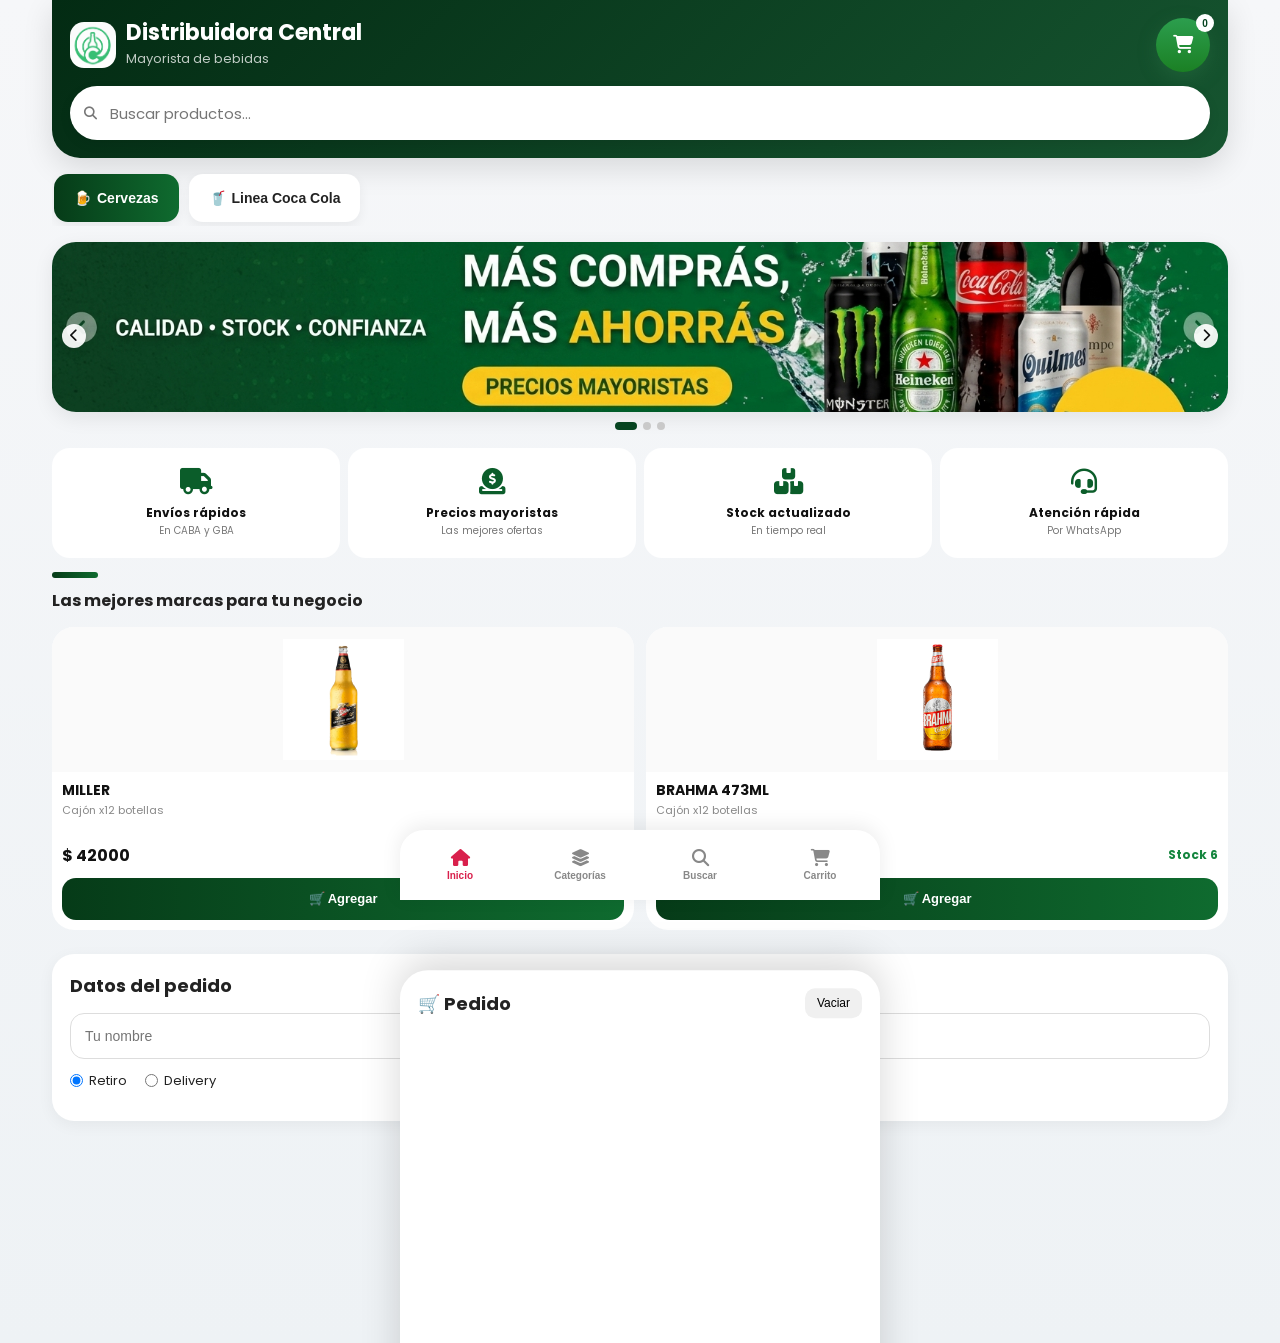
==== index.html @ bc11df9f "Add files via upload" ====
<!DOCTYPE html>
<html lang="es">

<head>

  <meta charset="UTF-8">

  <meta
    name="viewport"
    content="width=device-width, initial-scale=1.0"
  >

  <title>
    Distribuidora Central
  </title>

  <!-- CSS -->

  <link
    rel="stylesheet"
    href="css/variables.css"
  >

  <link
    rel="stylesheet"
    href="css/style.css"
  >

  <link
    rel="stylesheet"
    href="css/responsive.css"
  >

  <!-- ICONOS -->

  <link
    rel="stylesheet"
    href="https://cdnjs.cloudflare.com/ajax/libs/font-awesome/6.5.2/css/all.min.css"
  >

  <!-- FUENTE -->

  <link
    rel="preconnect"
    href="https://fonts.googleapis.com"
  >

  <link
    rel="preconnect"
    href="https://fonts.gstatic.com"
    crossorigin
  >

  <link
    href="https://fonts.googleapis.com/css2?family=Poppins:wght@400;500;600;700&display=swap"
    rel="stylesheet"
  >

</head>

<body>

  <!-- ======================================== -->
  <!-- APP -->
  <!-- ======================================== -->

  <div id="app">

    <!-- ======================================== -->
    <!-- HEADER -->
    <!-- ======================================== -->

    <header class="header-premium">

      <!-- TOP -->

      <div class="header-top">

        <!-- LOGO -->

        <div class="header-logo">

          <img
            src="img/logo/logo.png"
            alt="Logo"
            class="logo"
          >

          <div class="negocio-info">

            <h1>
              Distribuidora Central
            </h1>

            <p>
              Mayorista de bebidas
            </p>

          </div>

        </div>

        <!-- CARRITO -->

        <button
          id="btn-carrito"
          type="button"
          class="cart-btn"
        >

          <i class="fa-solid fa-cart-shopping"></i>

          <span id="contador-carrito">
            0
          </span>

        </button>

      </div>

      <!-- BUSCADOR -->

      <div class="header-search-full">

        <i class="fa-solid fa-magnifying-glass"></i>

        <input
          type="text"
          id="buscador"
          placeholder="Buscar productos..."
          autocomplete="off"
        >

      </div>

    </header>

    <!-- ======================================== -->
    <!-- CATEGORÍAS -->
    <!-- ======================================== -->

    <section
      id="categorias"
      class="categorias categorias-premium"
    >
    </section>

    <!-- ======================================== -->
    <!-- SLIDER -->
    <!-- ======================================== -->

   <!-- ======================================== -->
<!-- SLIDER -->
<!-- ======================================== -->

<section class="slider-promos">

  <!-- FLECHA IZQUIERDA -->

  <button
    class="slider-arrow prev"
    type="button"
  >

    <i class="fa-solid fa-chevron-left"></i>

  </button>

  <!-- CONTENEDOR -->

  <div class="slider-container">

    <div class="slider-track">

      <!-- BANNER 1 -->

      <img
        src="img/banners/banner1.jpg"
        alt="Banner 1"
      >

      <!-- BANNER 2 -->

      <img
        src="img/banners/banner2.jpg"
        alt="Banner 2"
      >

      <!-- BANNER 3 -->

      <img
        src="img/banners/banner3.jpg"
        alt="Banner 3"
      >

    </div>

  </div>

  <!-- FLECHA DERECHA -->

  <button
    class="slider-arrow next"
    type="button"
  >

    <i class="fa-solid fa-chevron-right"></i>

  </button>

  <!-- INDICADORES -->

  <div class="slider-dots">

    <span class="dot active"></span>

    <span class="dot"></span>

    <span class="dot"></span>

  </div>

</section>

    <!-- ======================================== -->
    <!-- BENEFICIOS -->
    <!-- ======================================== -->

    <section class="beneficios">

      <!-- ENVÍOS -->

      <div class="beneficio-card">

        <div class="beneficio-icon">

          <i class="fa-solid fa-truck"></i>

        </div>

        <div>

          <h4>
            Envíos rápidos
          </h4>

          <p>
            En CABA y GBA
          </p>

        </div>

      </div>

      <!-- PRECIOS -->

      <div class="beneficio-card">

        <div class="beneficio-icon">

          <i class="fa-solid fa-circle-dollar-to-slot"></i>

        </div>

        <div>

          <h4>
            Precios mayoristas
          </h4>

          <p>
            Las mejores ofertas
          </p>

        </div>

      </div>

      <!-- STOCK -->

      <div class="beneficio-card">

        <div class="beneficio-icon">

          <i class="fa-solid fa-boxes-stacked"></i>

        </div>

        <div>

          <h4>
            Stock actualizado
          </h4>

          <p>
            En tiempo real
          </p>

        </div>

      </div>

      <!-- ATENCIÓN -->

      <div class="beneficio-card">

        <div class="beneficio-icon">

          <i class="fa-solid fa-headset"></i>

        </div>

        <div>

          <h4>
            Atención rápida
          </h4>

          <p>
            Por WhatsApp
          </p>

        </div>

      </div>

    </section>

    <div>

      <div>


    <!-- ======================================== -->
    <!-- PRODUCTOS -->
    <!-- ======================================== -->
<!-- ======================================== -->
<!-- TÍTULO SECCIÓN -->
<!-- ======================================== -->

<section class="titulo-seccion-productos">

  <div class="titulo-linea"></div>

  <div class="titulo-info">

    <h4 id="titulo-categoria">
      Las mejores marcas para tu negocio
    </h4>

  </div>

</section>

    <main id="productos">
    </main>

    <!-- ======================================== -->
    <!-- DATOS CLIENTE -->
    <!-- ======================================== -->

    <section id="datos-cliente">

      <h2>
        Datos del pedido
      </h2>

      <input
        type="text"
        id="nombre-cliente"
        placeholder="Tu nombre"
      >

      <!-- OPCIONES -->

      <div class="opciones-entrega">

        <label>

          <input
            type="radio"
            name="tipo-entrega"
            value="retiro"
            checked
          >

          Retiro

        </label>

        <label>

          <input
            type="radio"
            name="tipo-entrega"
            value="delivery"
          >

          Delivery

        </label>

      </div>

      <!-- DIRECCIÓN -->

      <div
        id="contenedor-direccion"
        style="display:none;"
      >

        <input
          type="text"
          id="direccion-cliente"
          placeholder="Dirección de entrega"
        >

      </div>

    </section>

  </div>

  <!-- ======================================== -->
  <!-- OVERLAY -->
  <!-- ======================================== -->

  <div
    id="overlay-carrito"
    class="overlay-carrito"
  >
  </div>

  <!-- ======================================== -->
  <!-- CARRITO -->
  <!-- ======================================== -->

  <section
    id="seccion-carrito"
    class="carrito-panel"
  >

    <!-- HEADER -->

    <div class="carrito-header">

      <h2>
        🛒 Pedido
      </h2>

      <button
        id="btn-vaciar"
        type="button"
      >

        Vaciar

      </button>

    </div>

    <!-- LISTA -->

    <ul id="lista-carrito">
    </ul>

    <!-- VACÍO -->

    <p id="carrito-vacio">

      Tu carrito está vacío

    </p>

    <!-- FOOTER -->

    <div class="carrito-footer">

      <h3 id="total-carrito">

        Total: $0

      </h3>

      <button
        id="btn-finalizar"
        type="button"
      >

        Finalizar pedido

      </button>

    </div>

  </section>

  <!-- ======================================== -->
  <!-- FOOTER -->
  <!-- ======================================== -->

  <footer class="footer">

    <div class="footer-links">

      <a href="index.html">
        Inicio
      </a>

      <a href="pages/faq.html">
        FAQ
      </a>

      <a href="pages/contacto.html">
        Contacto
      </a>

    </div>

    <p>
      © 2026 Distribuidora Central
    </p>

  </footer>

  <!-- ======================================== -->
  <!-- NAVBAR -->
  <!-- ======================================== -->

  <nav class="bottom-nav">

    <!-- INICIO -->

    <button
      class="bottom-btn activo"
      type="button"
    >

      <i class="fa-solid fa-house"></i>

      <span>
        Inicio
      </span>

    </button>

    <!-- CATEGORÍAS -->

    <button
      class="bottom-btn"
      id="btn-categorias-nav"
      type="button"
    >

      <i class="fa-solid fa-layer-group"></i>

      <span>
        Categorías
      </span>

    </button>

    <!-- BUSCAR -->

    <button
      class="bottom-btn"
      id="btn-buscar-nav"
      type="button"
    >

      <i class="fa-solid fa-magnifying-glass"></i>

      <span>
        Buscar
      </span>

    </button>

    <!-- CARRITO -->

    <button
      class="bottom-btn"
      id="bottom-cart-btn"
      type="button"
    >

      <i class="fa-solid fa-cart-shopping"></i>

      <span>
        Carrito
      </span>

    </button>

  </nav>

  <!-- ======================================== -->
  <!-- SCRIPTS -->
  <!-- ======================================== -->

  <script src="config/config.js"></script>

  <script src="js/productos.js"></script>

  <script src="js/categorias.js"></script>

  <script src="js/carrito.js"></script>

  <script src="js/stock.js"></script>

  <script src="js/whatsapp.js"></script>

  <script src="js/app.js"></script>

  <!-- ======================================== -->
  <!-- NAVBAR FUNCIONAL -->
  <!-- ======================================== -->

  <script>

    /* ========================================
    BUSCADOR
    ======================================== */

    const btnBuscarNav =
      document.getElementById(
        "btn-buscar-nav"
      );

    const buscador =
      document.getElementById(
        "buscador"
      );

    if(
      btnBuscarNav &&
      buscador
    ){

      btnBuscarNav.addEventListener(
        "click",
        () => {

          buscador.scrollIntoView({

            behavior:"smooth",

            block:"center"

          });

          setTimeout(() => {

            buscador.focus();

          },400);

        }
      );

    }

    /* ========================================
    CATEGORÍAS
    ======================================== */

    const btnCategoriasNav =
      document.getElementById(
        "btn-categorias-nav"
      );

    const categorias =
      document.getElementById(
        "categorias"
      );

    if(
      btnCategoriasNav &&
      categorias
    ){

      btnCategoriasNav.addEventListener(
        "click",
        () => {

          categorias.scrollIntoView({

            behavior:"smooth",

            block:"center"

          });

          categorias.classList.add(
            "categorias-highlight"
          );

          setTimeout(() => {

            categorias.classList.remove(
              "categorias-highlight"
            );

          },1200);

        }
      );

    }

  </script>

  <!-- ========================================
SLIDER SCRIPT
======================================== -->

<script>

const track =
  document.querySelector(
    ".slider-track"
  );

const slides =
  document.querySelectorAll(
    ".slider-track img"
  );

const dots =
  document.querySelectorAll(
    ".dot"
  );

const prevBtn =
  document.querySelector(
    ".prev"
  );

const nextBtn =
  document.querySelector(
    ".next"
  );

let index = 0;

/* ========================================
ACTUALIZAR SLIDER
======================================== */

function updateSlider(){

  track.style.transform =
    `translateX(-${index * 100}%)`;

  dots.forEach(dot =>
    dot.classList.remove("active")
  );

  dots[index].classList.add(
    "active"
  );

}

/* ========================================
SIGUIENTE
======================================== */

function nextSlide(){

  index++;

  if(index >= slides.length){

    index = 0;

  }

  updateSlider();

}

/* ========================================
ANTERIOR
======================================== */

function prevSlide(){

  index--;

  if(index < 0){

    index =
      slides.length - 1;

  }

  updateSlider();

}

/* ========================================
BOTONES
======================================== */

nextBtn.addEventListener(
  "click",
  nextSlide
);

prevBtn.addEventListener(
  "click",
  prevSlide
);

/* ========================================
AUTO PLAY
======================================== */

setInterval(
  nextSlide,
  4000
);

</script>

</body>

</html>
---- css/variables.css ----
:root {

  /* COLORES */

  --color-principal: #D9204C;

  --color-principal-hover:
    #b9183f;

  --color-secundario:
    #F8F7F5;

  --color-texto:
    #222222;

  --color-texto-soft:
    #666666;

  --color-borde:
    #e5e5e5;

  --color-white:
    #ffffff;

  --color-stock:
    #2e7d32;

  --color-sin-stock:
    #c62828;

  /* RADIOS */

  --radius-sm: 10px;

  --radius-md: 16px;

  --radius-lg: 22px;

  /* SHADOWS */

  --shadow-soft:
    0 4px 12px rgba(0, 0, 0, 0.08);

  --shadow-hover:
    0 8px 18px rgba(0, 0, 0, 0.12);

  /* TRANSITIONS */

  --transition:
    all 0.2s ease;

}
---- css/style.css ----
/* ========================================
RESET
======================================== */

*{
  margin:0;
  padding:0;
  box-sizing:border-box;
}

/* ========================================
ROOT
======================================== */

html{
  scroll-behavior:smooth;
}

/* ========================================
BODY
======================================== */

body{

  font-family:
    'Poppins',
    sans-serif;

  background:
    linear-gradient(
      180deg,
      #f6f7f9,
      #eef2f5
    );

  color:
    var(--color-texto);

  overflow-x:hidden;

  padding-bottom:90px;

}

/* ========================================
APP
======================================== */

#app{

  width:100%;

  max-width:480px;

  margin:auto;

  padding:0 12px 24px;

}

/* ========================================
HEADER
======================================== */

.header-premium{

  background:
    linear-gradient(
      135deg,
      #032b13,
      #165530
    );

  padding:16px;

  border-bottom-left-radius:28px;
  border-bottom-right-radius:28px;

  margin-bottom:14px;

  box-shadow:
    0 10px 30px rgba(0,0,0,0.12);

}

/* ========================================
TOP HEADER
======================================== */

.header-top{

  display:flex;

  align-items:center;

  justify-content:space-between;

  gap:12px;

  margin-bottom:14px;

}

/* ========================================
LOGO
======================================== */

.header-logo{

  display:flex;

  align-items:center;

  gap:10px;

  min-width:0;

}

.logo{

  width:46px;
  height:46px;

  border-radius:14px;

  object-fit:cover;

  background:white;

  flex-shrink:0;

}

.negocio-info{

  min-width:0;

}

.negocio-info h1{

  color:white;

  font-size:16px;

  line-height:1.1;

  font-weight:700;

  white-space:nowrap;

  overflow:hidden;

  text-overflow:ellipsis;

}

.negocio-info p{

  color:
    rgba(255,255,255,0.75);

  font-size:11px;

  margin-top:3px;

}

/* ========================================
BUSCADOR
======================================== */

.header-search-full{

  position:relative;

  width:100%;

}

.header-search-full i{

  position:absolute;

  left:14px;

  top:50%;

  transform:
    translateY(-50%);

  color:#777;

  font-size:13px;

}

#buscador{

  width:100%;

  height:48px;

  border:none;

  outline:none;

  border-radius:999px;

  background:white;

  padding:0 18px 0 40px;

  font-size:13px;

  font-family:'Poppins',sans-serif;

  box-shadow:
    0 4px 12px rgba(0,0,0,0.08);

}

/* ========================================
CARRITO
======================================== */

.cart-btn{

  width:46px;
  height:46px;

  border:none;

  border-radius:50%;

  background:
    linear-gradient(
      180deg,
      #2c9e4e,
      #1b8024
    );

  color:white;

  position:relative;

  cursor:pointer;

  font-size:16px;

  flex-shrink:0;

  box-shadow:
    0 6px 18px rgba(49, 124, 74, 0.35);

}

#contador-carrito{

  position:absolute;

  top:-4px;
  right:-4px;

  width:18px;
  height:18px;

  border-radius:50%;

  background:white;

  color:#064420;

  font-size:10px;

  font-weight:700;

  display:flex;

  align-items:center;

  justify-content:center;

}

/* ========================================
CATEGORÍAS
======================================== */

.categorias-premium{

  display:flex;

  gap:10px;

  overflow-x:auto;

  margin-bottom:16px;

  padding:2px 2px 4px;

  scrollbar-width:none;

}

.categorias-premium::-webkit-scrollbar{

  display:none;

}

.categorias-premium button{

  border:none;

  background:white;

  min-height:42px;

  padding:0 16px;

  border-radius:14px;

  font-size:12px;

  font-weight:600;

  white-space:nowrap;

  display:flex;

  align-items:center;

  gap:6px;

  color:#222;

  cursor:pointer;

  flex-shrink:0;

  box-shadow:
    0 4px 12px rgba(0,0,0,0.06);

}

.categoria-activa{

  background:
    linear-gradient(
      90deg,
      #063b18,
      #0f6b2f
    ) !important;

  color:white !important;

}

/* ========================================
SLIDER
======================================== */

.slider-promos{

  position:relative;

  margin-bottom:18px;

}

.slider-container{

  overflow:hidden;

  border-radius:24px;

  box-shadow:
    0 6px 20px rgba(0,0,0,0.08);

}

.slider-container img{

  width:100%;

  height:170px;

  object-fit:cover;

  display:block;

}

/* ========================================
FLECHAS
======================================== */

.slider-arrow{

  position:absolute;

  top:50%;

  transform:
    translateY(-50%);

  width:24px;
  height:24px;

  border:none;

  border-radius:50%;

  background:
    rgba(255, 255, 255, 0.562);

  color:#222222;

  cursor:pointer;

  z-index:2;

  display:flex;

  align-items:center;

  justify-content:center;

  box-shadow:
    0 3px 10px rgba(0,0,0,0.12);

}

.slider-arrow:first-child{

  left:10px;

}

.slider-arrow:last-child{

  right:10px;

}

/* ========================================
BENEFICIOS
======================================== */

.beneficios{

  display:grid;

  grid-template-columns:
    repeat(4,1fr);

  gap:8px;

  margin-bottom:14px;

}

.beneficio-card{

  background:#ffffff;

  border-radius:18px;

  padding:14px 10px;

  text-align:center;

  display:flex;

  flex-direction:column;

  align-items:center;

  justify-content:center;

  min-height:110px;

}

/* ========================================
ICONO
======================================== */

.beneficio-icon{

  display:flex;

  align-items:center;

  justify-content:center;

  margin-bottom:10px;

  color:#0b5d2a;

  font-size:26px;

}

/* ========================================
TEXTO
======================================== */

.beneficio-card h4{

  font-size:12px;

  line-height:1.3;

  font-weight:700;

  color:#111;

  margin-bottom:4px;

}

.beneficio-card p{

  font-size:10px;

  line-height:1.2;

  color:#777;

}
/* ========================================
TÍTULO SECCIÓN PRODUCTOS
======================================== */

.titulo-seccion-productos{

  margin-bottom:14px;

}

.titulo-linea{

  width:46px;

  height:6px;

  border-radius:999px;

  background:
    linear-gradient(
      90deg,
      #063b18,
      #0f6b2f
    );

  margin-bottom:10px;

}

.titulo-info h2{

  font-size:24px;

  font-weight:700;

  color:#111;

  margin-bottom:2px;

  line-height:1;

}

.titulo-info p{

  font-size:13px;

  color:#777;

}

/* ========================================
PRODUCTOS
======================================== */

#productos{

  display:grid;

  grid-template-columns:
    repeat(2,1fr);

  gap:12px;

}

/* ========================================
CARD PRODUCTO
======================================== */

.card-producto{

  background:rgb(255, 255, 255);

  border-radius:22px;

  overflow:hidden;

  box-shadow:
    0 4px 16px rgba(255, 255, 255, 0.06);

  display:flex;

  flex-direction:column;

  transition:0.2s ease;

}

.card-producto:hover{

  transform:
    translateY(-2px);

}

/* ========================================
IMAGEN
======================================== */

.img-producto{

  width:100%;

  height:145px;

  object-fit:contain;

  background:#fafafa;

  padding:12px;

}

/* ========================================
CONTENIDO
======================================== */

.contenido-producto{

  padding:10px;

  display:flex;

  flex-direction:column;

  flex:1;

}

.top-producto{

  flex:1;

}

/* ========================================
NOMBRE
======================================== */

.info-producto h3{

  font-size:14px;

  line-height:1.2;

  font-weight:700;

  color:#111;

  margin-bottom:4px;

}

/* ========================================
DESCRIPCIÓN
======================================== */

.descripcion{

  font-size:11px;

  color:#8a8a8a;

  line-height:1.3;

  margin-bottom:10px;

  min-height:30px;

}

/* ========================================
PRECIO Y STOCK
======================================== */

.precio-stock{

  display:flex;

  justify-content:space-between;

  align-items:center;

  margin-bottom:10px;

  gap:8px;

}

.precio{

  font-size:16px;

  font-weight:700;

  color:#111;

}

.stock{

  font-size:12px;

  color:#13853d;

  font-weight:700;

  white-space:nowrap;

}

/* ========================================
BOTÓN PRODUCTO
======================================== */

.card-producto button{

  width:100%;

  height:42px;

  border:none;

  border-radius:14px;

  background:
    linear-gradient(
      90deg,
      #063b18,
      #0f6b2f
    );

  color:white;

  font-size:13px;

  font-weight:600;

  cursor:pointer;

  margin-top:auto;

}

/* ========================================
DATOS CLIENTE
======================================== */

#datos-cliente{

  margin-top:24px;

  background:white;

  padding:18px;

  border-radius:22px;

  box-shadow:
    0 4px 16px rgba(0,0,0,0.05);

}

#datos-cliente h2{

  font-size:18px;

  margin-bottom:14px;

}

#datos-cliente input[type="text"]{

  width:100%;

  padding:14px;

  border:1px solid #ddd;

  border-radius:14px;

  margin-bottom:12px;

  font-size:14px;

  outline:none;

}

/* ========================================
ENTREGA
======================================== */

.opciones-entrega{

  display:flex;

  gap:18px;

  margin-bottom:12px;

}

.opciones-entrega label{

  display:flex;

  align-items:center;

  gap:6px;

  font-size:13px;

}

/* ========================================
OVERLAY
======================================== */

.overlay-carrito{

  position:fixed;

  inset:0;

  background:
    rgba(0,0,0,0.35);

  backdrop-filter:
    blur(3px);

  opacity:0;

  pointer-events:none;

  transition:0.3s ease;

  z-index:998;

}

.overlay-activo{

  opacity:1;

  pointer-events:auto;

}

/* ========================================
PANEL CARRITO
======================================== */

.carrito-panel{

  position:fixed;

  left:50%;
  bottom:0;

  transform:
    translateX(-50%)
    translateY(110%);

  width:100%;

  max-width:480px;

  height:78vh;

  background:white;

  border-top-left-radius:28px;
  border-top-right-radius:28px;

  z-index:999;

  transition:
    transform 0.35s ease;

  box-shadow:
    0 -10px 40px rgba(0,0,0,0.16);

  display:flex;

  flex-direction:column;

  overflow:hidden;

}

.carrito-abierto{

  transform:
    translateX(-50%)
    translateY(0) !important;

}

/* ========================================
HEADER CARRITO
======================================== */

.carrito-header{

  display:flex;

  justify-content:space-between;

  align-items:center;

  padding:18px;

}

.carrito-header h2{

  font-size:18px;

}

#btn-vaciar{

  border:none;

  background:#f0f0f0;

  padding:8px 12px;

  border-radius:10px;

  font-size:12px;

  cursor:pointer;

}

/* ========================================
LISTA CARRITO
======================================== */

#lista-carrito{

  list-style:none;

  padding:0 18px;

  overflow-y:auto;

  flex:1;

}

/* ========================================
ITEM CARRITO
======================================== */

.item-carrito{

  display:flex;

  gap:12px;

  align-items:center;

  background:#f8f9fb;

  border-radius:16px;

  padding:10px;

  margin-bottom:12px;

}

.item-carrito img{

  width:60px;
  height:60px;

  object-fit:contain;

  background:white;

  border-radius:12px;

  padding:6px;

  flex-shrink:0;

}

.info-item{

  flex:1;

}

.info-item h4{

  font-size:13px;

  margin-bottom:3px;

}

.info-item p{

  font-size:12px;

}

/* ========================================
CONTROLES
======================================== */

.controles{

  display:flex;

  align-items:center;

  gap:8px;

  margin-top:6px;

}

.controles button{

  width:24px;
  height:24px;

  border:none;

  border-radius:8px;

  background:
    var(--color-principal);

  color:white;

  font-size:13px;

  cursor:pointer;

}

/* ========================================
FOOTER CARRITO
======================================== */

.carrito-footer{

  background:white;

  padding:
    14px
    18px
    90px;

  border-top:
    1px solid #eee;

}

/* ========================================
TOTAL
======================================== */

#total-carrito{

  margin-bottom:12px;

  font-size:22px;

  font-weight:700;

}

/* ========================================
FINALIZAR
======================================== */

#btn-finalizar{

  width:100%;

  min-height:56px;

  border:none;

  border-radius:16px;

  background:
    linear-gradient(
      90deg,
      #063b18,
      #0f6b2f
    );

  color:white;

  font-size:16px;

  font-weight:700;

  cursor:pointer;

}

/* ========================================
CARRITO VACÍO
======================================== */

#carrito-vacio{

  padding:20px;

  text-align:center;

}

/* ========================================
FOOTER
======================================== */

.footer{

  margin-top:26px;

  padding:18px 10px;

  text-align:center;

  color:#777;

  font-size:12px;

}

.footer-links{

  display:flex;

  justify-content:center;

  gap:14px;

  margin-bottom:10px;

}

.footer-links a{

  text-decoration:none;

  color:
    var(--color-texto);

  font-weight:600;

  font-size:12px;

}

/* ========================================
BOTTOM NAV
======================================== */

.bottom-nav{

  position:fixed;

  bottom:0;

  left:50%;

  transform:
    translateX(-50%);

  width:100%;

  max-width:480px;

  height:70px;

  background:white;

  display:flex;

  justify-content:space-around;

  align-items:center;

  border-top-left-radius:24px;
  border-top-right-radius:24px;

  box-shadow:
    0 -4px 20px rgba(0,0,0,0.08);

  z-index:997;

}

.bottom-btn{

  border:none;

  background:transparent;

  display:flex;

  flex-direction:column;

  align-items:center;

  justify-content:center;

  gap:4px;

  color:#888;

  font-size:17px;

  cursor:pointer;

  width:100%;

}

.bottom-btn span{

  font-size:10px;

  font-weight:600;

}

.bottom-btn.activo{

  color:
    var(--color-principal);

}

/* ========================================
SIN RESULTADOS
======================================== */

.sin-resultados{

  grid-column:1/-1;

  background:white;

  padding:30px;

  border-radius:18px;

  text-align:center;

  font-size:14px;

  box-shadow:
    0 2px 10px rgba(0,0,0,0.05);

}

/* ========================================
RESPONSIVE
======================================== */

@media (min-width:768px){

  #app{

    max-width:1200px;

  }

  #productos{

    grid-template-columns:
      repeat(auto-fit,minmax(230px,1fr));

  }

  .slider-container img{

    height:320px;

  }

  .negocio-info h1{

    font-size:22px;

  }

  .negocio-info p{

    font-size:13px;

  }

  #buscador{

    height:54px;

    font-size:15px;

  }

  .cart-btn{

    width:54px;
    height:54px;

    font-size:18px;

  }

  .categorias-premium button{

    height:48px;

    padding:0 20px;

    font-size:14px;

  }

}
/* ========================================
HIGHLIGHT CATEGORÍAS
======================================== */

.categorias-highlight{

  animation:
    categoriasGlow 1.2s ease;

}

@keyframes categoriasGlow{

  0%{

    transform:
      scale(1);

  }

  50%{

    transform:
      scale(1.02);

  }

  100%{

    transform:
      scale(1);

  }

}/* ========================================
SLIDER PREMIUM
======================================== */

.slider-promos{

  position:relative;

  margin-bottom:18px;

}

.slider-container{

  overflow:hidden;

  border-radius:24px;

}

.slider-track{

  display:flex;

  transition:
    transform 0.4s ease;

}

.slider-track img{

  width:100%;

  flex-shrink:0;

  height:170px;

  object-fit:cover;

  display:block;

}

/* ========================================
FLECHAS
======================================== */

.slider-arrow{

  position:absolute;

  top:50%;

  transform:
    translateY(-50%);

  width:24px;
  height:24px;

  border:none;

  border-radius:50%;

  background:
    rgba(255,255,255,0.92);

  color:#111;

  display:flex;

  align-items:center;

  justify-content:center;

  cursor:pointer;

  z-index:2;

  box-shadow:
    0 4px 10px rgba(0,0,0,0.08);

}

.slider-arrow.prev{

  left:10px;

}

.slider-arrow.next{

  right:10px;

}

/* ========================================
DOTS
======================================== */

.slider-dots{

  display:flex;

  justify-content:center;

  gap:6px;

  margin-top:10px;

}

.dot{

  width:8px;
  height:8px;

  border-radius:50%;

  background:#c9c9c9;

  transition:0.25s ease;

}

.dot.active{

  width:22px;

  border-radius:999px;

  background:#064420;

}
---- css/responsive.css ----
@media (min-width: 768px) {

  #app {

    max-width: 1200px;

  }

  #productos {

    grid-template-columns:
      repeat(auto-fit, minmax(240px, 1fr));

  }

  .slider-premium img {

    height: 320px;

  }

  .header-premium {

    padding: 18px;

  }

  .logo-premium {

    width: 52px;

    height: 52px;

  }

  .logo-texto h1 {

    font-size: 24px;

  }

  .logo-texto p {

    font-size: 11px;

  }

  .header-buscador input {

    height: 54px;

    font-size: 15px;

  }

  .carrito-top {

    height: 54px;

    padding: 0 20px;

  }

  .categorias-premium button {

    height: 48px;

    padding: 0 20px;

    font-size: 14px;

  }

}
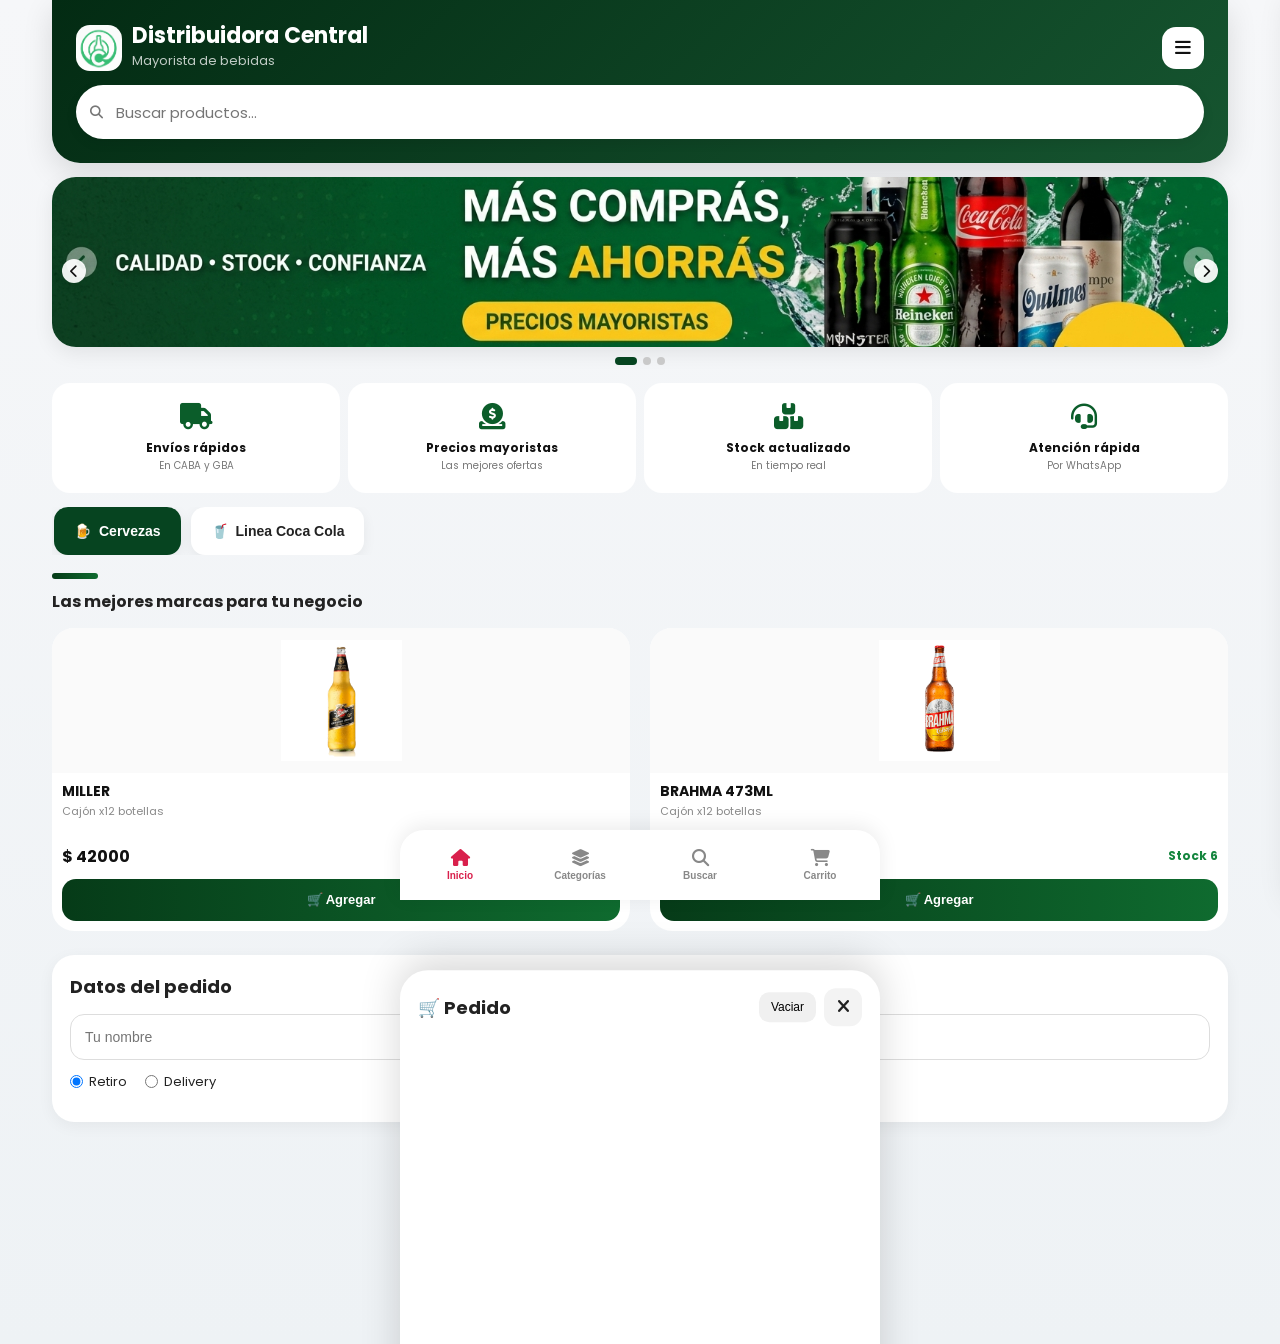
==== commit 0cc9499d: "Update index.html" ====
--- a/index.html
+++ b/index.html
@@ -2,6 +2,10 @@
 <html lang="es">
 
 <head>
+
+  <!-- ========================================
+  META
+  ======================================== -->
 
   <meta charset="UTF-8">
 
@@ -10,11 +14,69 @@
     content="width=device-width, initial-scale=1.0"
   >
 
+  <meta
+    name="description"
+    content="Catálogo mayorista de bebidas con pedidos rápidos por WhatsApp."
+  >
+
+  <meta
+    name="theme-color"
+    content="#D9204C"
+  >
+
+  <!-- OPEN GRAPH -->
+
+  <meta
+    property="og:title"
+    content="Distribuidora Central"
+  >
+
+  <meta
+    property="og:description"
+    content="Catálogo mayorista de bebidas."
+  >
+
+  <meta
+    property="og:image"
+    content="img/banners/banner1.jpg"
+  >
+
+  <meta
+    property="og:type"
+    content="website"
+  >
+
+  <!-- TITLE -->
+
   <title>
     Distribuidora Central
   </title>
 
-  <!-- CSS -->
+  <!-- FAVICON -->
+
+  <link
+    rel="icon"
+    href="img/logo/favicon.png"
+  >
+
+  <!-- MANIFEST -->
+
+  <link
+    rel="manifest"
+    href="manifest.json"
+  >
+
+  <!-- PRELOAD -->
+
+  <link
+    rel="preload"
+    as="image"
+    href="img/logo/logo.png"
+  >
+
+  <!-- ========================================
+  CSS
+  ======================================== -->
 
   <link
     rel="stylesheet"
@@ -31,14 +93,18 @@
     href="css/responsive.css"
   >
 
-  <!-- ICONOS -->
+  <!-- ========================================
+  ICONOS
+  ======================================== -->
 
   <link
     rel="stylesheet"
     href="https://cdnjs.cloudflare.com/ajax/libs/font-awesome/6.5.2/css/all.min.css"
   >
 
-  <!-- FUENTE -->
+  <!-- ========================================
+  FUENTES
+  ======================================== -->
 
   <link
     rel="preconnect"
@@ -60,15 +126,15 @@
 
 <body>
 
-  <!-- ======================================== -->
-  <!-- APP -->
-  <!-- ======================================== -->
+  <!-- ========================================
+  APP
+  ======================================== -->
 
   <div id="app">
 
-    <!-- ======================================== -->
-    <!-- HEADER -->
-    <!-- ======================================== -->
+    <!-- ========================================
+    HEADER
+    ======================================== -->
 
     <header class="header-premium">
 
@@ -82,8 +148,9 @@
 
           <img
             src="img/logo/logo.png"
-            alt="Logo"
+            alt="Logo del negocio"
             class="logo"
+            loading="eager"
           >
 
           <div class="negocio-info">
@@ -100,19 +167,16 @@
 
         </div>
 
-        <!-- CARRITO -->
+        <!-- MENÚ -->
 
         <button
-          id="btn-carrito"
+          id="menu-btn"
           type="button"
-          class="cart-btn"
+          class="menu-btn"
+          aria-label="Abrir menú"
         >
 
-          <i class="fa-solid fa-cart-shopping"></i>
-
-          <span id="contador-carrito">
-            0
-          </span>
+          <i class="fa-solid fa-bars"></i>
 
         </button>
 
@@ -129,249 +193,311 @@
           id="buscador"
           placeholder="Buscar productos..."
           autocomplete="off"
+          enterkeyhint="search"
         >
 
       </div>
 
     </header>
 
-    <!-- ======================================== -->
-    <!-- CATEGORÍAS -->
-    <!-- ======================================== -->
-
-    <section
-      id="categorias"
-      class="categorias categorias-premium"
+    <!-- ========================================
+    MENÚ LATERAL
+    ======================================== -->
+
+    <aside
+      id="menu-lateral"
+      class="menu-lateral"
     >
+
+      <div class="menu-header">
+
+        <h3>
+          Menú
+        </h3>
+
+        <button
+          id="cerrar-menu"
+          class="cerrar-menu"
+          type="button"
+          aria-label="Cerrar menú"
+        >
+
+          <i class="fa-solid fa-xmark"></i>
+
+        </button>
+
+      </div>
+
+      <nav class="menu-links">
+
+        <a href="index.html">
+
+          <i class="fa-solid fa-house"></i>
+
+          Inicio
+
+        </a>
+
+        <a href="pages/faq.html">
+
+          <i class="fa-solid fa-circle-question"></i>
+
+          FAQ
+
+        </a>
+
+        <a href="pages/contacto.html">
+
+          <i class="fa-solid fa-envelope"></i>
+
+          Contacto
+
+        </a>
+
+      </nav>
+
+    </aside>
+
+    <!-- OVERLAY MENU -->
+
+    <div
+      id="overlay-menu"
+      class="overlay-menu"
+    >
+    </div>
+
+    <!-- ========================================
+    SLIDER
+    ======================================== -->
+
+    <section class="slider-promos">
+
+      <!-- IZQUIERDA -->
+
+      <button
+        class="slider-arrow prev"
+        type="button"
+        aria-label="Banner anterior"
+      >
+
+        <i class="fa-solid fa-chevron-left"></i>
+
+      </button>
+
+      <!-- CONTENEDOR -->
+
+      <div class="slider-container">
+
+        <div class="slider-track">
+
+          <img
+            src="img/banners/banner1.jpg"
+            alt="Banner promocional 1"
+            loading="lazy"
+          >
+
+          <img
+            src="img/banners/banner2.jpg"
+            alt="Banner promocional 2"
+            loading="lazy"
+          >
+
+          <img
+            src="img/banners/banner3.jpg"
+            alt="Banner promocional 3"
+            loading="lazy"
+          >
+
+        </div>
+
+      </div>
+
+      <!-- DERECHA -->
+
+      <button
+        class="slider-arrow next"
+        type="button"
+        aria-label="Siguiente banner"
+      >
+
+        <i class="fa-solid fa-chevron-right"></i>
+
+      </button>
+
+      <!-- DOTS -->
+
+      <div class="slider-dots">
+
+        <span class="dot active"></span>
+
+        <span class="dot"></span>
+
+        <span class="dot"></span>
+
+      </div>
+
     </section>
 
-    <!-- ======================================== -->
-    <!-- SLIDER -->
-    <!-- ======================================== -->
-
-   <!-- ======================================== -->
-<!-- SLIDER -->
-<!-- ======================================== -->
-
-<section class="slider-promos">
-
-  <!-- FLECHA IZQUIERDA -->
-
-  <button
-    class="slider-arrow prev"
-    type="button"
-  >
-
-    <i class="fa-solid fa-chevron-left"></i>
-
-  </button>
-
-  <!-- CONTENEDOR -->
-
-  <div class="slider-container">
-
-    <div class="slider-track">
-
-      <!-- BANNER 1 -->
-
-      <img
-        src="img/banners/banner1.jpg"
-        alt="Banner 1"
-      >
-
-      <!-- BANNER 2 -->
-
-      <img
-        src="img/banners/banner2.jpg"
-        alt="Banner 2"
-      >
-
-      <!-- BANNER 3 -->
-
-      <img
-        src="img/banners/banner3.jpg"
-        alt="Banner 3"
-      >
-
-    </div>
-
-  </div>
-
-  <!-- FLECHA DERECHA -->
-
-  <button
-    class="slider-arrow next"
-    type="button"
-  >
-
-    <i class="fa-solid fa-chevron-right"></i>
-
-  </button>
-
-  <!-- INDICADORES -->
-
-  <div class="slider-dots">
-
-    <span class="dot active"></span>
-
-    <span class="dot"></span>
-
-    <span class="dot"></span>
-
-  </div>
+
+<!-- ========================================
+BENEFICIOS
+======================================== -->
+
+<section class="beneficios">
+
+  <!-- ENVÍOS -->
+
+  <article class="beneficio-card">
+
+    <div class="beneficio-icon">
+
+      <i class="fa-solid fa-truck"></i>
+
+    </div>
+
+    <div>
+
+      <h4>
+        Envíos rápidos
+      </h4>
+
+      <p>
+        En CABA y GBA
+      </p>
+
+    </div>
+
+  </article>
+
+  <!-- PRECIOS -->
+
+  <article class="beneficio-card">
+
+    <div class="beneficio-icon">
+
+      <i class="fa-solid fa-circle-dollar-to-slot"></i>
+
+    </div>
+
+    <div>
+
+      <h4>
+        Precios mayoristas
+      </h4>
+
+      <p>
+        Las mejores ofertas
+      </p>
+
+    </div>
+
+  </article>
+
+  <!-- STOCK -->
+
+  <article class="beneficio-card">
+
+    <div class="beneficio-icon">
+
+      <i class="fa-solid fa-boxes-stacked"></i>
+
+    </div>
+
+    <div>
+
+      <h4>
+        Stock actualizado
+      </h4>
+
+      <p>
+        En tiempo real
+      </p>
+
+    </div>
+
+  </article>
+
+  <!-- ATENCIÓN -->
+
+  <article class="beneficio-card">
+
+    <div class="beneficio-icon">
+
+      <i class="fa-solid fa-headset"></i>
+
+    </div>
+
+    <div>
+
+      <h4>
+        Atención rápida
+      </h4>
+
+      <p>
+        Por WhatsApp
+      </p>
+
+    </div>
+
+  </article>
 
 </section>
 
-    <!-- ======================================== -->
-    <!-- BENEFICIOS -->
-    <!-- ======================================== -->
-
-    <section class="beneficios">
-
-      <!-- ENVÍOS -->
-
-      <div class="beneficio-card">
-
-        <div class="beneficio-icon">
-
-          <i class="fa-solid fa-truck"></i>
-
-        </div>
-
-        <div>
-
-          <h4>
-            Envíos rápidos
-          </h4>
-
-          <p>
-            En CABA y GBA
-          </p>
-
-        </div>
-
-      </div>
-
-      <!-- PRECIOS -->
-
-      <div class="beneficio-card">
-
-        <div class="beneficio-icon">
-
-          <i class="fa-solid fa-circle-dollar-to-slot"></i>
-
-        </div>
-
-        <div>
-
-          <h4>
-            Precios mayoristas
-          </h4>
-
-          <p>
-            Las mejores ofertas
-          </p>
-
-        </div>
-
-      </div>
-
-      <!-- STOCK -->
-
-      <div class="beneficio-card">
-
-        <div class="beneficio-icon">
-
-          <i class="fa-solid fa-boxes-stacked"></i>
-
-        </div>
-
-        <div>
-
-          <h4>
-            Stock actualizado
-          </h4>
-
-          <p>
-            En tiempo real
-          </p>
-
-        </div>
-
-      </div>
-
-      <!-- ATENCIÓN -->
-
-      <div class="beneficio-card">
-
-        <div class="beneficio-icon">
-
-          <i class="fa-solid fa-headset"></i>
-
-        </div>
-
-        <div>
-
-          <h4>
-            Atención rápida
-          </h4>
-
-          <p>
-            Por WhatsApp
-          </p>
-
-        </div>
+<!-- ========================================
+CATEGORÍAS
+======================================== -->
+
+<section
+  id="categorias"
+  class="categorias categorias-premium categorias-slider"
+>
+</section>
+
+<!-- ========================================
+TÍTULO PRODUCTOS
+======================================== -->
+
+<section class="titulo-seccion-productos">
+
+      <div class="titulo-linea"></div>
+
+      <div class="titulo-info">
+
+        <h4 id="titulo-categoria">
+          Las mejores marcas para tu negocio
+        </h4>
 
       </div>
 
     </section>
 
-    <div>
-
-      <div>
-
-
-    <!-- ======================================== -->
-    <!-- PRODUCTOS -->
-    <!-- ======================================== -->
-<!-- ======================================== -->
-<!-- TÍTULO SECCIÓN -->
-<!-- ======================================== -->
-
-<section class="titulo-seccion-productos">
-
-  <div class="titulo-linea"></div>
-
-  <div class="titulo-info">
-
-    <h4 id="titulo-categoria">
-      Las mejores marcas para tu negocio
-    </h4>
-
-  </div>
-
-</section>
+    <!-- ========================================
+    PRODUCTOS
+    ======================================== -->
 
     <main id="productos">
     </main>
 
-    <!-- ======================================== -->
-    <!-- DATOS CLIENTE -->
-    <!-- ======================================== -->
+    <!-- ========================================
+    DATOS CLIENTE
+    ======================================== -->
 
     <section id="datos-cliente">
 
       <h2>
         Datos del pedido
       </h2>
+
+      <!-- NOMBRE -->
 
       <input
         type="text"
         id="nombre-cliente"
         placeholder="Tu nombre"
+        autocomplete="name"
       >
 
-      <!-- OPCIONES -->
+      <!-- ENTREGA -->
 
       <div class="opciones-entrega">
 
@@ -413,6 +539,7 @@
           type="text"
           id="direccion-cliente"
           placeholder="Dirección de entrega"
+          autocomplete="street-address"
         >
 
       </div>
@@ -421,9 +548,9 @@
 
   </div>
 
-  <!-- ======================================== -->
-  <!-- OVERLAY -->
-  <!-- ======================================== -->
+  <!-- ========================================
+  OVERLAY CARRITO
+  ======================================== -->
 
   <div
     id="overlay-carrito"
@@ -431,9 +558,9 @@
   >
   </div>
 
-  <!-- ======================================== -->
-  <!-- CARRITO -->
-  <!-- ======================================== -->
+  <!-- ========================================
+  CARRITO
+  ======================================== -->
 
   <section
     id="seccion-carrito"
@@ -448,14 +575,29 @@
         🛒 Pedido
       </h2>
 
-      <button
-        id="btn-vaciar"
-        type="button"
-      >
-
-        Vaciar
-
-      </button>
+      <div class="carrito-header-actions">
+
+        <button
+          id="btn-vaciar"
+          type="button"
+        >
+
+          Vaciar
+
+        </button>
+
+        <button
+          id="cerrar-carrito"
+          type="button"
+          class="cerrar-carrito"
+          aria-label="Cerrar carrito"
+        >
+
+          <i class="fa-solid fa-xmark"></i>
+
+        </button>
+
+      </div>
 
     </div>
 
@@ -495,9 +637,9 @@
 
   </section>
 
-  <!-- ======================================== -->
-  <!-- FOOTER -->
-  <!-- ======================================== -->
+  <!-- ========================================
+  FOOTER
+  ======================================== -->
 
   <footer class="footer">
 
@@ -523,9 +665,45 @@
 
   </footer>
 
-  <!-- ======================================== -->
-  <!-- NAVBAR -->
-  <!-- ======================================== -->
+  <!-- ========================================
+  BARRA FLOTANTE
+  ======================================== -->
+
+  <div
+    id="barra-flotante"
+    class="barra-flotante"
+  >
+
+    <div class="barra-info">
+
+      <span id="barra-cantidad">
+
+        0 productos
+
+      </span>
+
+      <strong id="barra-total">
+
+        Total: $0
+
+      </strong>
+
+    </div>
+
+    <button
+      id="barra-ver-carrito"
+      type="button"
+    >
+
+      Ver carrito
+
+    </button>
+
+  </div>
+
+  <!-- ========================================
+  NAVBAR
+  ======================================== -->
 
   <nav class="bottom-nav">
 
@@ -579,12 +757,23 @@
     <!-- CARRITO -->
 
     <button
-      class="bottom-btn"
+      class="bottom-btn bottom-cart"
       id="bottom-cart-btn"
       type="button"
     >
 
-      <i class="fa-solid fa-cart-shopping"></i>
+      <div class="bottom-cart-icon">
+
+        <i class="fa-solid fa-cart-shopping"></i>
+
+        <span
+          id="contador-bottom"
+          class="contador-bottom"
+        >
+          0
+        </span>
+
+      </div>
 
       <span>
         Carrito
@@ -594,236 +783,45 @@
 
   </nav>
 
-  <!-- ======================================== -->
-  <!-- SCRIPTS -->
-  <!-- ======================================== -->
-
-  <script src="config/config.js"></script>
-
-  <script src="js/productos.js"></script>
-
-  <script src="js/categorias.js"></script>
-
-  <script src="js/carrito.js"></script>
-
-  <script src="js/stock.js"></script>
-
-  <script src="js/whatsapp.js"></script>
-
-  <script src="js/app.js"></script>
-
-  <!-- ======================================== -->
-  <!-- NAVBAR FUNCIONAL -->
-  <!-- ======================================== -->
-
-  <script>
-
-    /* ========================================
-    BUSCADOR
-    ======================================== */
-
-    const btnBuscarNav =
-      document.getElementById(
-        "btn-buscar-nav"
-      );
-
-    const buscador =
-      document.getElementById(
-        "buscador"
-      );
-
-    if(
-      btnBuscarNav &&
-      buscador
-    ){
-
-      btnBuscarNav.addEventListener(
-        "click",
-        () => {
-
-          buscador.scrollIntoView({
-
-            behavior:"smooth",
-
-            block:"center"
-
-          });
-
-          setTimeout(() => {
-
-            buscador.focus();
-
-          },400);
-
-        }
-      );
-
-    }
-
-    /* ========================================
-    CATEGORÍAS
-    ======================================== */
-
-    const btnCategoriasNav =
-      document.getElementById(
-        "btn-categorias-nav"
-      );
-
-    const categorias =
-      document.getElementById(
-        "categorias"
-      );
-
-    if(
-      btnCategoriasNav &&
-      categorias
-    ){
-
-      btnCategoriasNav.addEventListener(
-        "click",
-        () => {
-
-          categorias.scrollIntoView({
-
-            behavior:"smooth",
-
-            block:"center"
-
-          });
-
-          categorias.classList.add(
-            "categorias-highlight"
-          );
-
-          setTimeout(() => {
-
-            categorias.classList.remove(
-              "categorias-highlight"
-            );
-
-          },1200);
-
-        }
-      );
-
-    }
-
-  </script>
-
-  <!-- ========================================
-SLIDER SCRIPT
-======================================== -->
-
-<script>
-
-const track =
-  document.querySelector(
-    ".slider-track"
-  );
-
-const slides =
-  document.querySelectorAll(
-    ".slider-track img"
-  );
-
-const dots =
-  document.querySelectorAll(
-    ".dot"
-  );
-
-const prevBtn =
-  document.querySelector(
-    ".prev"
-  );
-
-const nextBtn =
-  document.querySelector(
-    ".next"
-  );
-
-let index = 0;
-
-/* ========================================
-ACTUALIZAR SLIDER
-======================================== */
-
-function updateSlider(){
-
-  track.style.transform =
-    `translateX(-${index * 100}%)`;
-
-  dots.forEach(dot =>
-    dot.classList.remove("active")
-  );
-
-  dots[index].classList.add(
-    "active"
-  );
-
-}
-
-/* ========================================
-SIGUIENTE
-======================================== */
-
-function nextSlide(){
-
-  index++;
-
-  if(index >= slides.length){
-
-    index = 0;
-
-  }
-
-  updateSlider();
-
-}
-
-/* ========================================
-ANTERIOR
-======================================== */
-
-function prevSlide(){
-
-  index--;
-
-  if(index < 0){
-
-    index =
-      slides.length - 1;
-
-  }
-
-  updateSlider();
-
-}
-
-/* ========================================
-BOTONES
-======================================== */
-
-nextBtn.addEventListener(
-  "click",
-  nextSlide
-);
-
-prevBtn.addEventListener(
-  "click",
-  prevSlide
-);
-
-/* ========================================
-AUTO PLAY
-======================================== */
-
-setInterval(
-  nextSlide,
-  4000
-);
-
-</script>
+  <!-- ========================================
+  SCRIPTS
+  ======================================== -->
+
+  <script
+    src="config/config.js"
+    defer
+  ></script>
+
+  <script
+    src="js/productos.js"
+    defer
+  ></script>
+
+  <script
+    src="js/categorias.js"
+    defer
+  ></script>
+
+  <script
+    src="js/carrito.js"
+    defer
+  ></script>
+
+  <script
+    src="js/stock.js"
+    defer
+  ></script>
+
+  <script
+    src="js/whatsapp.js"
+    defer
+  ></script>
+
+  <script
+    src="js/app.js"
+    defer
+  ></script>
 
 </body>
 
-</html>+</html>
--- a/css/variables.css
+++ b/css/variables.css
@@ -1,14 +1,23 @@
 :root {
 
-  /* COLORES */
+  /* ========================================
+  COLORES
+  ======================================== */
 
-  --color-principal: #D9204C;
+  --color-principal:
+    #D9204C;
 
   --color-principal-hover:
     #b9183f;
 
   --color-secundario:
     #F8F7F5;
+
+  --color-fondo:
+    #f4f5f7;
+
+  --color-surface:
+    #ffffff;
 
   --color-texto:
     #222222;
@@ -19,34 +28,156 @@
   --color-borde:
     #e5e5e5;
 
-  --color-white:
-    #ffffff;
+  --color-overlay:
+    rgba(0,0,0,0.45);
 
   --color-stock:
-    #2e7d32;
+    #080403;
 
   --color-sin-stock:
     #c62828;
 
-  /* RADIOS */
+  /* ========================================
+  TIPOGRAFÍA
+  ======================================== */
 
-  --radius-sm: 10px;
+  --font-principal:
+    "Poppins",
+    sans-serif;
 
-  --radius-md: 16px;
+  --text-xs:
+    12px;
 
-  --radius-lg: 22px;
+  --text-sm:
+    14px;
 
-  /* SHADOWS */
+  --text-md:
+    16px;
+
+  --text-lg:
+    18px;
+
+  --text-xl:
+    24px;
+
+  --line-height:
+    1.4;
+
+  /* ========================================
+  SPACING
+  ======================================== */
+
+  --space-1:
+    4px;
+
+  --space-2:
+    8px;
+
+  --space-3:
+    12px;
+
+  --space-4:
+    16px;
+
+  --space-5:
+    20px;
+
+  --space-6:
+    24px;
+
+  --space-7:
+    32px;
+
+  /* ========================================
+  RADIOS
+  ======================================== */
+
+  --radius-sm:
+    10px;
+
+  --radius-md:
+    16px;
+
+  --radius-lg:
+    22px;
+
+  --radius-full:
+    999px;
+
+  /* ========================================
+  SHADOWS
+  ======================================== */
 
   --shadow-soft:
-    0 4px 12px rgba(0, 0, 0, 0.08);
+    0 4px 12px rgba(
+      0,
+      0,
+      0,
+      0.08
+    );
 
   --shadow-hover:
-    0 8px 18px rgba(0, 0, 0, 0.12);
+    0 8px 18px rgba(
+      0,
+      0,
+      0,
+      0.12
+    );
 
-  /* TRANSITIONS */
+  --shadow-floating:
+    0 10px 30px rgba(
+      0,
+      0,
+      0,
+      0.18
+    );
+
+  /* ========================================
+  TRANSITIONS
+  ======================================== */
+
+  --transition-fast:
+    0.15s ease;
 
   --transition:
-    all 0.2s ease;
+    0.25s ease;
 
-}+  --transition-slow:
+    0.4s ease;
+
+  /* ========================================
+  LAYOUT
+  ======================================== */
+
+  --container-width:
+    1200px;
+
+  --navbar-height:
+    72px;
+
+  --bottom-nav-height:
+    72px;
+
+  /* ========================================
+  Z-INDEX
+  ======================================== */
+
+  --z-header:
+    100;
+
+  --z-overlay:
+    900;
+
+  --z-menu:
+    950;
+
+  --z-cart:
+    960;
+
+  --z-floating:
+    970;
+
+  --z-modal:
+    999;
+
+}
--- a/css/style.css
+++ b/css/style.css
@@ -296,12 +296,10 @@
 
   overflow-x:auto;
 
-  margin-bottom:16px;
-
-  padding:2px 2px 4px;
-
   scrollbar-width:none;
 
+  padding-bottom:4px;
+
 }
 
 .categorias-premium::-webkit-scrollbar{
@@ -310,6 +308,18 @@
 
 }
 
+/* ========================================
+CATEGORÍAS DEBAJO DEL SLIDER
+======================================== */
+
+.categorias-slider{
+
+  margin-bottom:18px;
+
+  padding:0 2px;
+
+}
+
 .categorias-premium button{
 
   border:none;
@@ -332,7 +342,7 @@
 
   align-items:center;
 
-  gap:6px;
+  gap:8px;
 
   color:#222;
 
@@ -341,18 +351,13 @@
   flex-shrink:0;
 
   box-shadow:
-    0 4px 12px rgba(0,0,0,0.06);
+    0 4px 14px rgba(0,0,0,0.06);
 
 }
 
 .categoria-activa{
 
-  background:
-    linear-gradient(
-      90deg,
-      #063b18,
-      #0f6b2f
-    ) !important;
+  background:#064420 !important;
 
   color:white !important;
 
@@ -970,6 +975,57 @@
 }
 
 /* ========================================
+HEADER ACTIONS
+======================================== */
+
+.carrito-header-actions{
+
+  display:flex;
+
+  align-items:center;
+
+  gap:8px;
+
+}
+
+/* ========================================
+CERRAR CARRITO
+======================================== */
+
+.cerrar-carrito{
+
+  width:38px;
+  height:38px;
+
+  border:none;
+
+  border-radius:12px;
+
+  background:#f3f3f3;
+
+  color:#222;
+
+  font-size:18px;
+
+  cursor:pointer;
+
+  display:flex;
+
+  align-items:center;
+
+  justify-content:center;
+
+  transition:0.2s ease;
+
+}
+
+.cerrar-carrito:hover{
+
+  background:#e9e9e9;
+
+}
+
+/* ========================================
 LISTA CARRITO
 ======================================== */
 
@@ -1532,4 +1588,331 @@
 
   background:#064420;
 
-}+}
+/* ========================================
+MENU BUTTON
+======================================== */
+
+.menu-btn{
+
+  width:42px;
+  height:42px;
+
+  border:none;
+
+  border-radius:14px;
+
+  background:white;
+
+  color:#111;
+
+  font-size:18px;
+
+  cursor:pointer;
+
+  display:flex;
+
+  align-items:center;
+
+  justify-content:center;
+
+}
+
+/* ========================================
+MENU LATERAL
+======================================== */
+
+.menu-lateral{
+
+  position:fixed;
+
+  top:0;
+  right:-280px;
+
+  width:260px;
+  height:100vh;
+
+  background:white;
+
+  z-index:1001;
+
+  padding:20px;
+
+  display:flex;
+
+  flex-direction:column;
+
+  gap:10px;
+
+  transition:0.3s ease;
+
+  box-shadow:
+    -10px 0 30px rgba(0,0,0,0.12);
+
+}
+
+.menu-abierto{
+
+  right:0;
+
+}
+
+/* ========================================
+HEADER MENU
+======================================== */
+
+.menu-header{
+
+  display:flex;
+
+  align-items:center;
+
+  justify-content:space-between;
+
+  margin-bottom:20px;
+
+}
+
+.menu-header h3{
+
+  font-size:18px;
+
+}
+
+/* ========================================
+CERRAR MENU
+======================================== */
+
+.cerrar-menu{
+
+  width:38px;
+  height:38px;
+
+  border:none;
+
+  border-radius:12px;
+
+  background:#f3f3f3;
+
+  font-size:18px;
+
+  cursor:pointer;
+
+}
+
+/* ========================================
+LINKS MENU
+======================================== */
+
+.menu-lateral a{
+
+  text-decoration:none;
+
+  color:#111;
+
+  background:#f8f8f8;
+
+  padding:14px;
+
+  border-radius:14px;
+
+  display:flex;
+
+  align-items:center;
+
+  gap:10px;
+
+  font-size:14px;
+
+  font-weight:600;
+
+}
+
+/* ========================================
+OVERLAY MENU
+======================================== */
+
+.overlay-menu{
+
+  position:fixed;
+
+  inset:0;
+
+  background:
+    rgba(0,0,0,0.35);
+
+  opacity:0;
+
+  pointer-events:none;
+
+  transition:0.3s ease;
+
+  z-index:1000;
+
+}
+
+.overlay-menu.activo{
+
+  opacity:1;
+
+  pointer-events:auto;
+
+}/* ========================================
+BOTTOM CART
+======================================== */
+
+.bottom-cart{
+
+  position:relative;
+
+}
+
+/* ========================================
+ICONO
+======================================== */
+
+.bottom-cart-icon{
+
+  position:relative;
+
+  display:flex;
+
+  align-items:center;
+
+  justify-content:center;
+
+}
+
+/* ========================================
+CONTADOR
+======================================== */
+
+.contador-bottom{
+
+  position:absolute;
+
+  top:-6px;
+  right:-10px;
+
+  width:18px;
+  height:18px;
+
+  border-radius:50%;
+
+  background:#ff2f68;
+
+  color:white;
+
+  font-size:10px;
+
+  font-weight:700;
+
+  display:flex;
+
+  align-items:center;
+
+  justify-content:center;
+
+}
+/* ========================================
+BARRA FLOTANTE
+======================================== */
+
+.barra-flotante{
+
+  position:fixed;
+
+  left:50%;
+  bottom:82px;
+
+  transform:translateX(-50%);
+
+  width:calc(100% - 24px);
+
+  max-width:456px;
+
+  background:
+    linear-gradient(
+      90deg,
+      #063b18,
+      #0f6b2f
+    );
+
+  border-radius:18px;
+
+  padding:14px 16px;
+
+  display:none;
+
+  align-items:center;
+
+  justify-content:space-between;
+
+  gap:12px;
+
+  z-index:996;
+
+  box-shadow:
+    0 8px 24px rgba(0,0,0,0.16);
+
+}
+
+/* ========================================
+INFO
+======================================== */
+
+.barra-info{
+
+  display:flex;
+
+  flex-direction:column;
+
+  gap:2px;
+
+  color:white;
+
+}
+
+#barra-cantidad{
+
+  font-size:12px;
+
+  opacity:0.85;
+
+}
+
+#barra-total{
+
+  font-size:18px;
+
+  line-height:1;
+
+}
+
+/* ========================================
+BOTÓN
+======================================== */
+
+#barra-ver-carrito{
+
+  border:none;
+
+  background:white;
+
+  color:#063b18;
+
+  height:42px;
+
+  padding:0 16px;
+
+  border-radius:12px;
+
+  font-size:13px;
+
+  font-weight:700;
+
+  cursor:pointer;
+
+  flex-shrink:0;
+
+}
--- a/css/responsive.css
+++ b/css/responsive.css
@@ -1,74 +1,251 @@
+/* ========================================
+TABLETS
+======================================== */
+
 @media (min-width: 768px) {
 
+  /* ========================================
+  APP
+  ======================================== */
+
   #app {
 
-    max-width: 1200px;
-
-  }
+    max-width:
+      var(--container-width);
+
+    margin:
+      0 auto;
+
+  }
+
+  /* ========================================
+  PRODUCTOS
+  ======================================== */
 
   #productos {
 
     grid-template-columns:
-      repeat(auto-fit, minmax(240px, 1fr));
-
-  }
+      repeat(
+        auto-fit,
+        minmax(240px, 1fr)
+      );
+
+    gap:
+      var(--space-5);
+
+  }
+
+  /* ========================================
+  SLIDER
+  ======================================== */
 
   .slider-premium img {
 
-    height: 320px;
-
-  }
+    height:
+      320px;
+
+  }
+
+  /* ========================================
+  HEADER
+  ======================================== */
 
   .header-premium {
 
-    padding: 18px;
+    padding:
+      var(--space-5);
 
   }
 
   .logo-premium {
 
-    width: 52px;
-
-    height: 52px;
+    width:
+      52px;
+
+    height:
+      52px;
 
   }
 
   .logo-texto h1 {
 
-    font-size: 24px;
+    font-size:
+      var(--text-xl);
 
   }
 
   .logo-texto p {
 
-    font-size: 11px;
-
-  }
+    font-size:
+      var(--text-xs);
+
+  }
+
+  /* ========================================
+  BUSCADOR
+  ======================================== */
 
   .header-buscador input {
 
-    height: 54px;
-
-    font-size: 15px;
-
-  }
+    height:
+      54px;
+
+    font-size:
+      var(--text-sm);
+
+  }
+
+  /* ========================================
+  CARRITO SUPERIOR
+  ======================================== */
 
   .carrito-top {
 
-    height: 54px;
-
-    padding: 0 20px;
-
-  }
+    height:
+      54px;
+
+    padding:
+      0 var(--space-5);
+
+  }
+
+  /* ========================================
+  CATEGORÍAS
+  ======================================== */
 
   .categorias-premium button {
 
-    height: 48px;
-
-    padding: 0 20px;
-
-    font-size: 14px;
-
-  }
-
-}+    height:
+      48px;
+
+    padding:
+      0 var(--space-5);
+
+    font-size:
+      var(--text-sm);
+
+  }
+
+}
+
+/* ========================================
+DESKTOP
+======================================== */
+
+@media (min-width: 1024px) {
+
+  /* ========================================
+  PRODUCTOS
+  ======================================== */
+
+  #productos {
+
+    grid-template-columns:
+      repeat(
+        auto-fit,
+        minmax(260px, 1fr)
+      );
+
+  }
+
+  /* ========================================
+  SLIDER
+  ======================================== */
+
+  .slider-premium img {
+
+    height:
+      360px;
+
+  }
+
+  /* ========================================
+  HEADER
+  ======================================== */
+
+  .header-premium {
+
+    padding:
+      var(--space-6);
+
+  }
+
+  /* ========================================
+  CARDS
+  ======================================== */
+
+  .card-producto:hover {
+
+    transform:
+      translateY(-4px);
+
+    box-shadow:
+      var(--shadow-hover);
+
+  }
+
+}
+
+/* ========================================
+GRANDES PANTALLAS
+======================================== */
+
+@media (min-width: 1400px) {
+
+  #app {
+
+    max-width:
+      1320px;
+
+  }
+
+}
+
+/* ========================================
+CELULARES PEQUEÑOS
+======================================== */
+
+@media (max-width: 380px) {
+
+  /* ========================================
+  HEADER
+  ======================================== */
+
+  .logo-texto h1 {
+
+    font-size:
+      18px;
+
+  }
+
+  /* ========================================
+  BOTONES
+  ======================================== */
+
+  .categorias-premium button {
+
+    padding:
+      0 var(--space-3);
+
+    font-size:
+      13px;
+
+  }
+
+  /* ========================================
+  BARRA FLOTANTE
+  ======================================== */
+
+  .barra-flotante {
+
+    width:
+      calc(100% - 16px);
+
+    bottom:
+      76px;
+
+  }
+
+}
+
+}
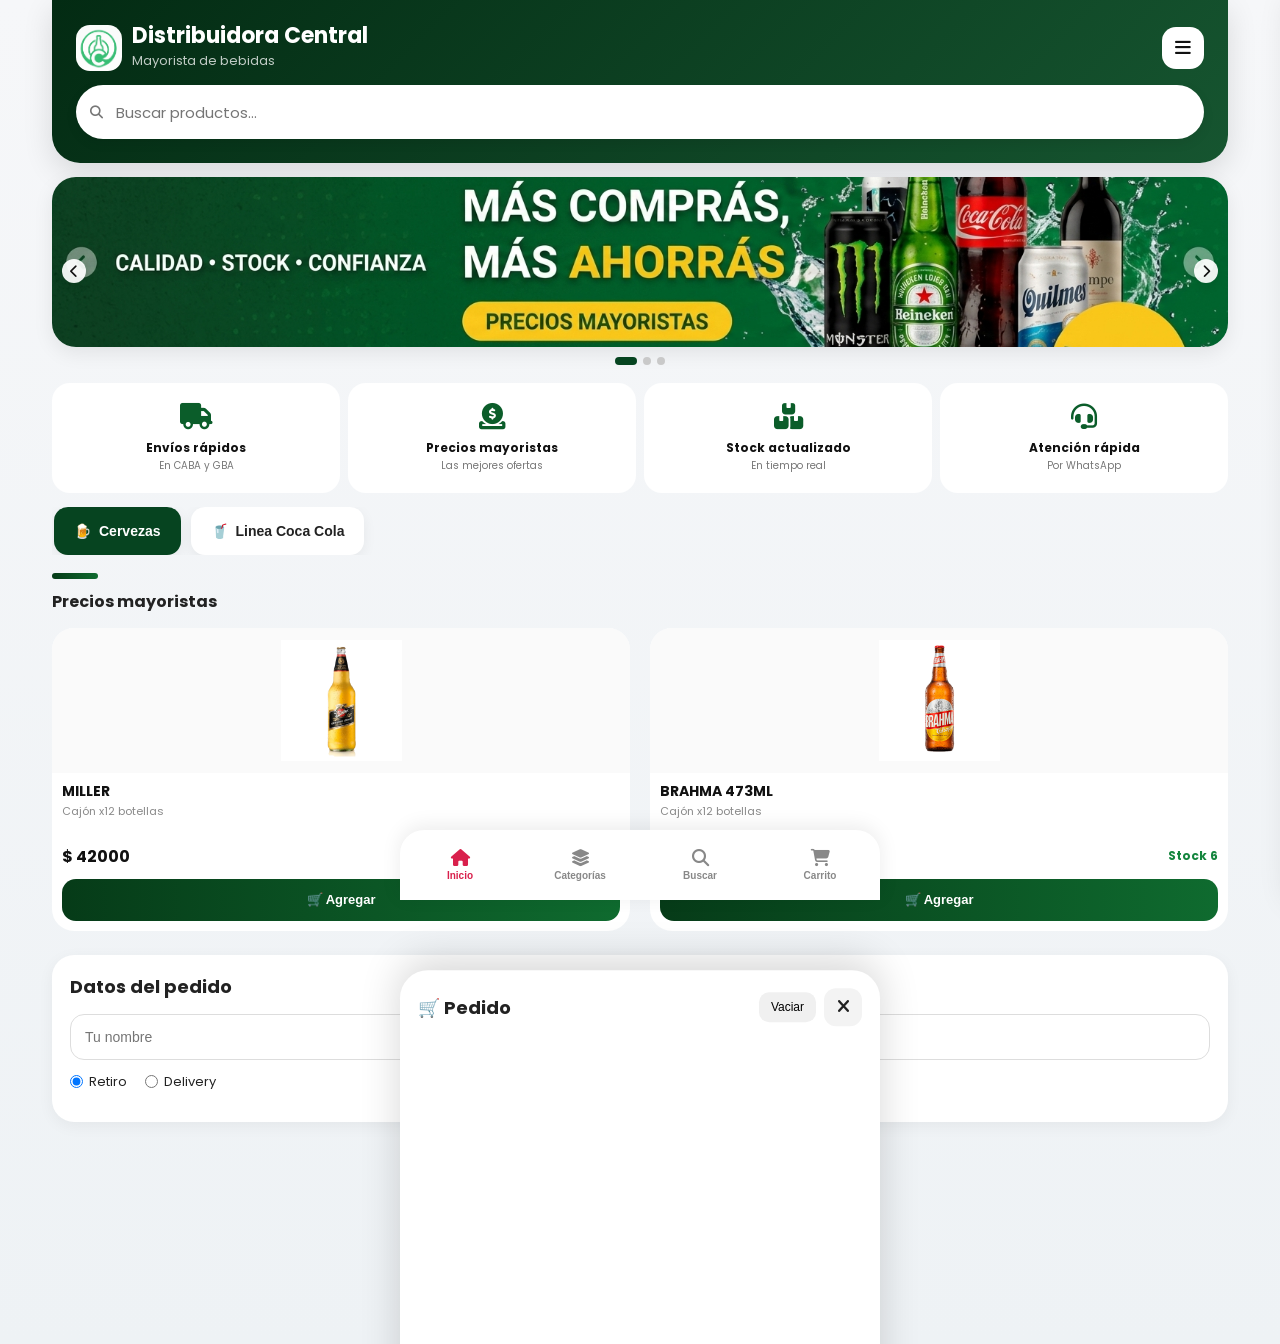
==== commit ad3a1c63: "Update index.html" ====
--- a/index.html
+++ b/index.html
@@ -464,7 +464,7 @@
       <div class="titulo-info">
 
         <h4 id="titulo-categoria">
-          Las mejores marcas para tu negocio
+          Precios mayoristas
         </h4>
 
       </div>
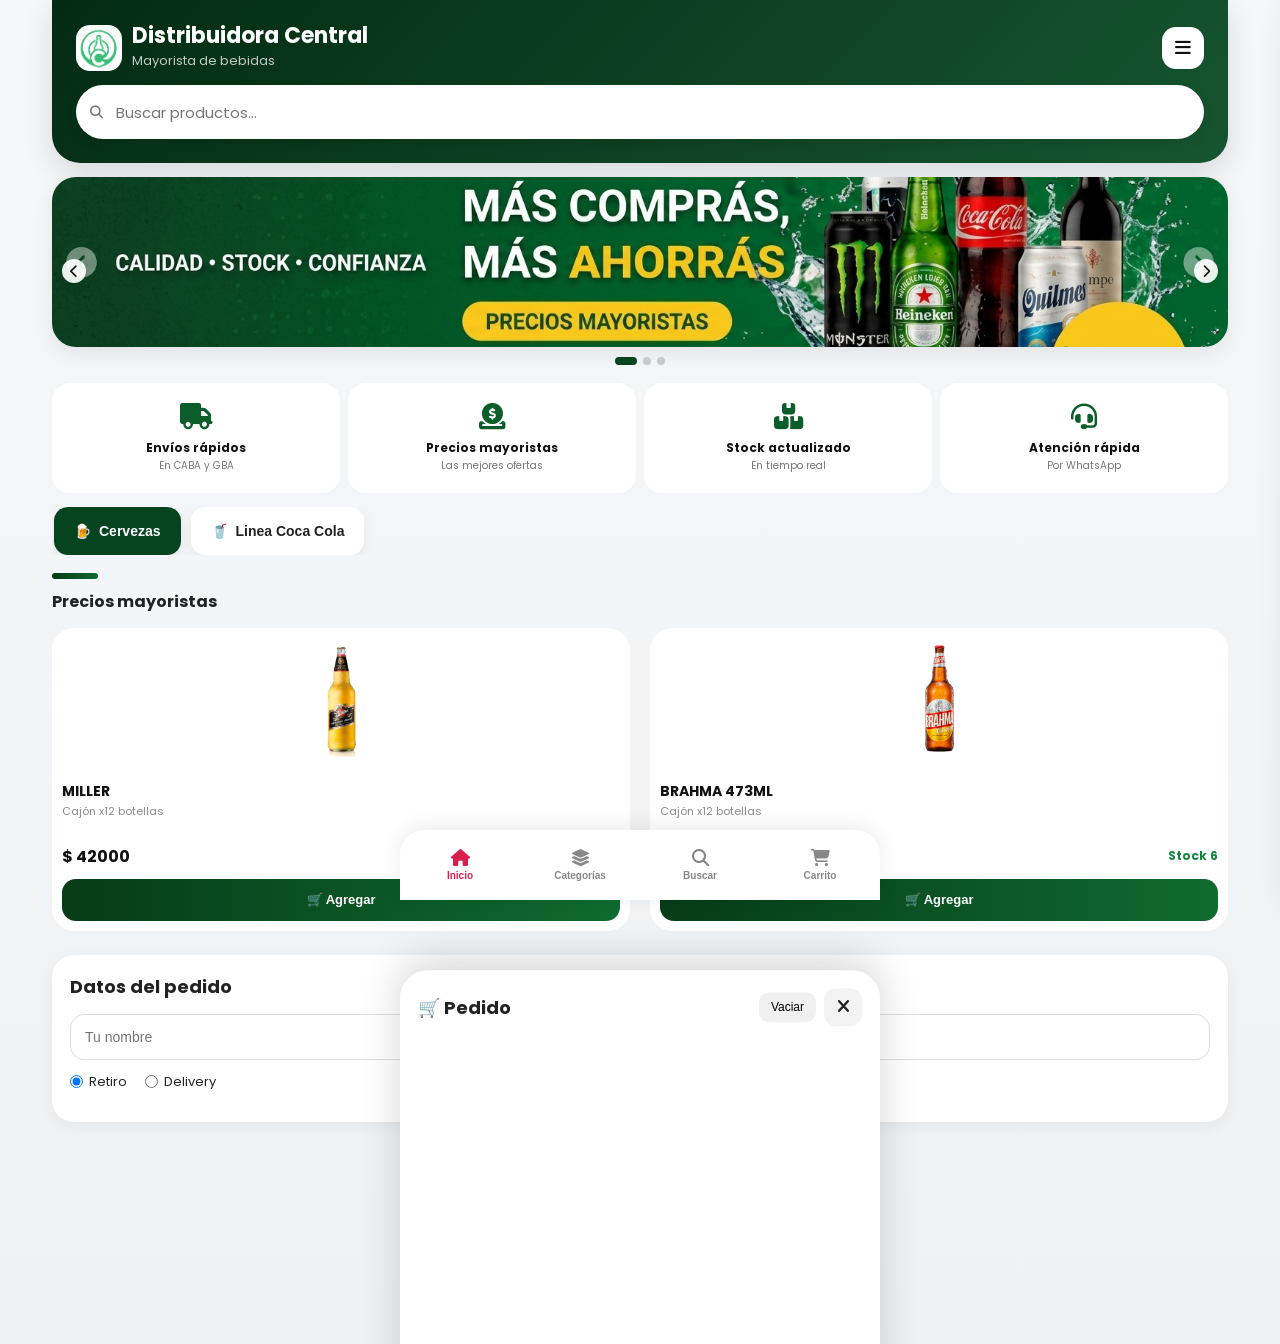
==== commit 89de8b81: "Update index.html" ====
--- a/index.html
+++ b/index.html
@@ -242,7 +242,7 @@
 
           <i class="fa-solid fa-circle-question"></i>
 
-          FAQ
+          Preguntas frecuentes
 
         </a>
 
--- a/css/style.css
+++ b/css/style.css
@@ -644,7 +644,7 @@
 
   object-fit:contain;
 
-  background:#fafafa;
+  background:(255, 255, 255);
 
   padding:12px;
 
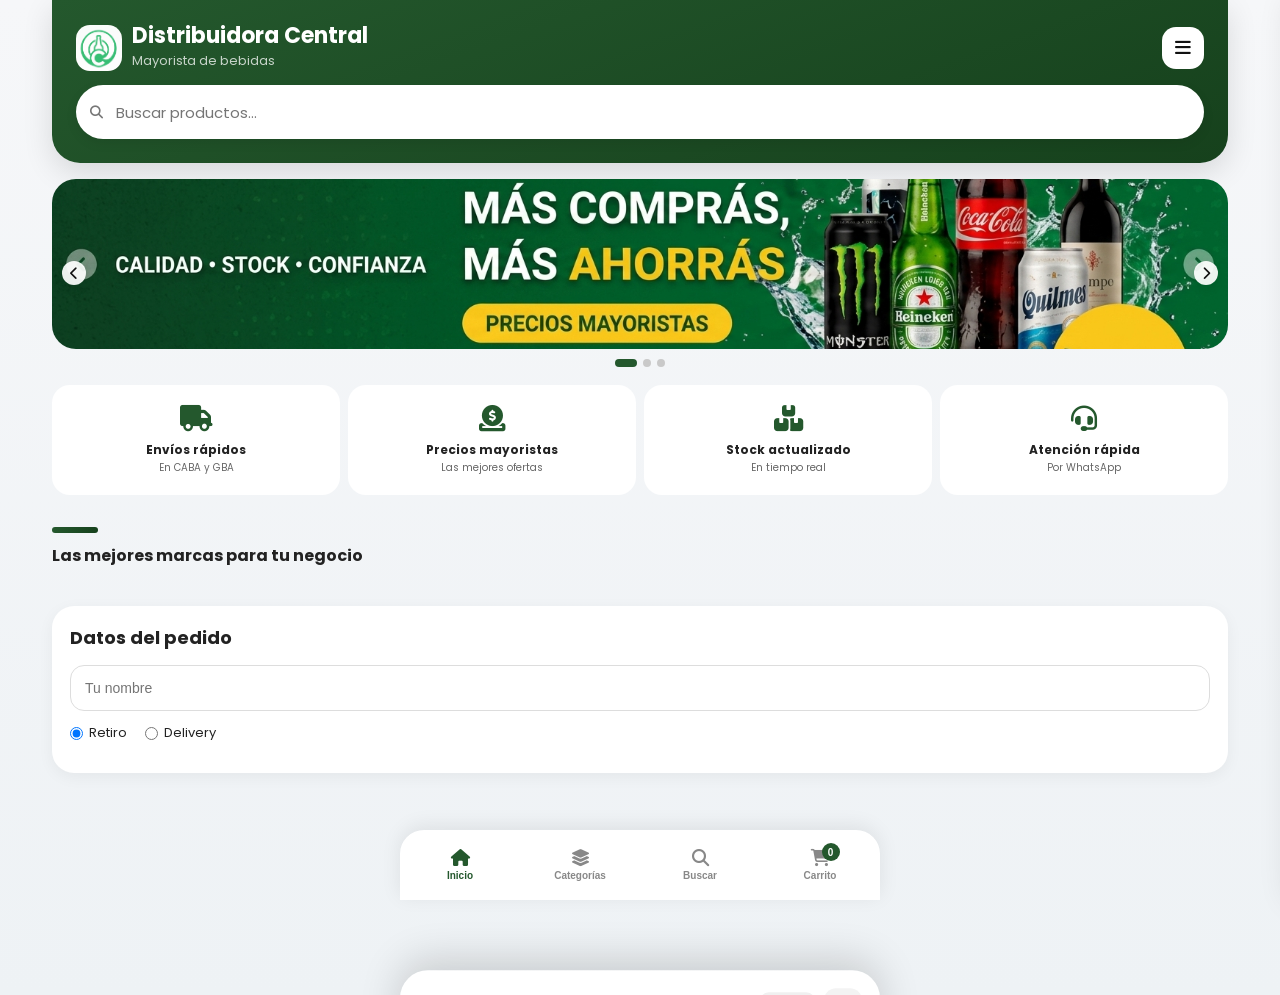
==== commit 4b9cfeda: "Update index.html" ====
--- a/index.html
+++ b/index.html
@@ -45,6 +45,15 @@
     property="og:type"
     content="website"
   >
+  <meta
+  property="og:locale"
+  content="es_AR"
+>
+
+<meta
+  property="og:site_name"
+  content="Distribuidora Central"
+>
 
   <!-- TITLE -->
 
@@ -464,7 +473,7 @@
       <div class="titulo-info">
 
         <h4 id="titulo-categoria">
-          Precios mayoristas
+          Las mejores marcas para tu negocio
         </h4>
 
       </div>
@@ -531,9 +540,9 @@
       <!-- DIRECCIÓN -->
 
       <div
-        id="contenedor-direccion"
-        style="display:none;"
-      >
+  id="contenedor-direccion"
+  class="direccion-oculta"
+>
 
         <input
           type="text"
@@ -659,9 +668,9 @@
 
     </div>
 
-    <p>
-      © 2026 Distribuidora Central
-    </p>
+    <p id="footer-copyright">
+  © 2026
+</p>
 
   </footer>
 
--- a/css/variables.css
+++ b/css/variables.css
@@ -1,111 +1,116 @@
 :root {
 
   /* ========================================
-  COLORES
+     IDENTIDAD DE MARCA
   ======================================== */
 
-  --color-principal:
-    #D9204C;
+  --color-principal: #24582d;
+  --color-principal-hover: #16411c;
 
-  --color-principal-hover:
-    #b9183f;
-
-  --color-secundario:
-    #F8F7F5;
-
-  --color-fondo:
-    #f4f5f7;
-
-  --color-surface:
-    #ffffff;
-
-  --color-texto:
-    #222222;
-
-  --color-texto-soft:
-    #666666;
-
-  --color-borde:
-    #e5e5e5;
-
-  --color-overlay:
-    rgba(0,0,0,0.45);
-
-  --color-stock:
-    #080403;
-
-  --color-sin-stock:
-    #c62828;
+  --color-secundario: #F8F7F5;
 
   /* ========================================
-  TIPOGRAFÍA
+     SUPERFICIES Y FONDOS
+  ======================================== */
+
+  --color-fondo: #F4F5F7;
+
+  --color-surface: #FFFFFF;
+
+  --color-overlay: rgba(0, 0, 0, 0.45);
+
+  /* ========================================
+     TIPOGRAFÍA
+  ======================================== */
+
+  --color-texto: #222222;
+
+  --color-texto-soft: #666666;
+
+  --color-texto-invertido: #FFFFFF;
+
+  /* ========================================
+     BORDES
+  ======================================== */
+
+  --color-borde: #E5E5E5;
+
+  --color-borde-hover: #DADADA;
+
+  /* ========================================
+     ESTADOS
+  ======================================== */
+
+  --color-stock: #080403;
+
+  --color-sin-stock: #C62828;
+
+  --color-exito:#2E7D32;
+
+  --color-advertencia:#F57C00;
+
+  --color-error: #C62828;
+
+  /* ========================================
+     TIPOGRAFÍA
   ======================================== */
 
   --font-principal:
     "Poppins",
     sans-serif;
 
-  --text-xs:
-    12px;
+  --text-xs: 12px;
 
-  --text-sm:
-    14px;
+  --text-sm: 14px;
 
-  --text-md:
-    16px;
+  --text-md: 16px;
 
-  --text-lg:
-    18px;
+  --text-lg: 18px;
 
-  --text-xl:
-    24px;
+  --text-xl: 24px;
 
-  --line-height:
-    1.4;
+  --text-xxl: 32px;
+
+  --line-height: 1.4;
 
   /* ========================================
-  SPACING
+     ESPACIADOS
   ======================================== */
 
-  --space-1:
-    4px;
+  --space-1: 4px;
 
-  --space-2:
-    8px;
+  --space-2: 8px;
 
-  --space-3:
-    12px;
+  --space-3: 12px;
 
-  --space-4:
-    16px;
+  --space-4: 16px;
 
-  --space-5:
-    20px;
+  --space-5: 20px;
 
-  --space-6:
-    24px;
+  --space-6: 24px;
 
-  --space-7:
-    32px;
+  --space-7: 32px;
+
+  --space-8: 40px;
+
+  --space-9: 48px;
 
   /* ========================================
-  RADIOS
+     BORDES REDONDEADOS
   ======================================== */
 
-  --radius-sm:
-    10px;
+  --radius-sm: 10px;
 
-  --radius-md:
-    16px;
+  --radius-md: 16px;
 
-  --radius-lg:
-    22px;
+  --radius-lg: 22px;
 
-  --radius-full:
-    999px;
+  --radius-xl: 28px;
+
+  --radius-full: 999px;
 
   /* ========================================
-  SHADOWS
+     SOMBRAS
   ======================================== */
 
   --shadow-soft:
@@ -133,7 +138,7 @@
     );
 
   /* ========================================
-  TRANSITIONS
+     TRANSICIONES
   ======================================== */
 
   --transition-fast:
@@ -146,38 +151,31 @@
     0.4s ease;
 
   /* ========================================
-  LAYOUT
+     LAYOUT
   ======================================== */
 
-  --container-width:
-    1200px;
+  --container-width: 1200px;
 
-  --navbar-height:
-    72px;
+  --navbar-height: 72px;
 
-  --bottom-nav-height:
-    72px;
+  --bottom-nav-height: 72px;
+
+  --header-height: auto;
 
   /* ========================================
-  Z-INDEX
+     Z-INDEX
   ======================================== */
 
-  --z-header:
-    100;
+  --z-header: 100;
 
-  --z-overlay:
-    900;
+  --z-overlay: 900;
 
-  --z-menu:
-    950;
+  --z-menu: 950;
 
-  --z-cart:
-    960;
+  --z-cart: 960;
 
-  --z-floating:
-    970;
+  --z-floating: 970;
 
-  --z-modal:
-    999;
+  --z-modal: 999;
 
 }
--- a/css/style.css
+++ b/css/style.css
@@ -19,8 +19,7 @@
 /* ========================================
 BODY
 ======================================== */
-
-body{
+  body{
 
   font-family:
     'Poppins',
@@ -40,6 +39,8 @@
 
   padding-bottom:90px;
 
+  min-height:100vh;
+
 }
 
 /* ========================================
@@ -52,9 +53,12 @@
 
   max-width:480px;
 
-  margin:auto;
-
-  padding:0 12px 24px;
+  margin:0 auto;
+
+  padding:
+    0
+    12px
+    24px;
 
 }
 
@@ -66,9 +70,9 @@
 
   background:
     linear-gradient(
-      135deg,
-      #032b13,
-      #165530
+      160deg,
+      var(--color-principal),
+      var(--color-principal-hover)
     );
 
   padding:16px;
@@ -76,10 +80,15 @@
   border-bottom-left-radius:28px;
   border-bottom-right-radius:28px;
 
-  margin-bottom:14px;
+  margin-bottom:16px;
 
   box-shadow:
-    0 10px 30px rgba(0,0,0,0.12);
+    0 10px 30px rgba(
+      0,
+      0,
+      0,
+      0.12
+    );
 
 }
 
@@ -268,10 +277,9 @@
 
   border-radius:50%;
 
-  background:white;
-
-  color:#064420;
-
+ background:var(--color-surface);
+
+color:var(--color-principal);
   font-size:10px;
 
   font-weight:700;
@@ -356,46 +364,8 @@
 }
 
 .categoria-activa{
-
-  background:#064420 !important;
-
-  color:white !important;
-
-}
-
-/* ========================================
-SLIDER
-======================================== */
-
-.slider-promos{
-
-  position:relative;
-
-  margin-bottom:18px;
-
-}
-
-.slider-container{
-
-  overflow:hidden;
-
-  border-radius:24px;
-
-  box-shadow:
-    0 6px 20px rgba(0,0,0,0.08);
-
-}
-
-.slider-container img{
-
-  width:100%;
-
-  height:170px;
-
-  object-fit:cover;
-
-  display:block;
-
+  background:var(--color-principal) !important;
+  color:var(--color-texto-invertido) !important;
 }
 
 /* ========================================
@@ -503,7 +473,7 @@
 
   margin-bottom:10px;
 
-  color:#0b5d2a;
+  color:var(--color-principal);
 
   font-size:26px;
 
@@ -521,7 +491,7 @@
 
   font-weight:700;
 
-  color:#111;
+  color:var(--color-texto);
 
   margin-bottom:4px;
 
@@ -533,7 +503,7 @@
 
   line-height:1.2;
 
-  color:#777;
+  color:var(--color-texto-soft);
 
 }
 /* ========================================
@@ -553,221 +523,221 @@
   height:6px;
 
   border-radius:999px;
+
+  background:
+   linear-gradient(
+  90deg,
+  var(--color-principal),
+  var(--color-principal-hover)
+);
+
+  margin-bottom:10px;
+
+}
+
+.titulo-info h2{
+
+  font-size:24px;
+
+  font-weight:700;
+
+   color:var(--color-texto);
+
+  margin-bottom:2px;
+
+  line-height:1;
+
+}
+
+.titulo-info p{
+
+  font-size:13px;
+
+   color:var(--color-texto-soft);
+
+}
+
+/* ========================================
+PRODUCTOS
+======================================== */
+
+#productos{
+
+  display:grid;
+
+  grid-template-columns:
+    repeat(2,1fr);
+
+  gap:12px;
+
+}
+
+/* ========================================
+CARD PRODUCTO
+======================================== */
+
+.card-producto{
+
+  background:rgb(255, 255, 255);
+
+  border-radius:22px;
+
+  overflow:hidden;
+
+  box-shadow:
+    0 4px 16px rgba(255, 255, 255, 0.06);
+
+  display:flex;
+
+  flex-direction:column;
+
+  transition:0.2s ease;
+
+}
+
+.card-producto:hover{
+
+  transform:
+    translateY(-2px);
+
+}
+
+/* ========================================
+IMAGEN
+======================================== */
+
+.img-producto{
+
+  width:100%;
+
+  height:145px;
+
+  object-fit:contain;
+
+  background:#fff;
+
+  padding:12px;
+
+}
+/* ========================================
+CONTENIDO
+======================================== */
+
+.contenido-producto{
+
+  padding:10px;
+
+  display:flex;
+
+  flex-direction:column;
+
+  flex:1;
+
+}
+
+.top-producto{
+
+  flex:1;
+
+}
+
+/* ========================================
+NOMBRE
+======================================== */
+
+.info-producto h3{
+
+  font-size:14px;
+
+  line-height:1.2;
+
+  font-weight:700;
+
+   color:var(--color-texto);
+
+  margin-bottom:4px;
+
+}
+
+/* ========================================
+DESCRIPCIÓN
+======================================== */
+
+.descripcion{
+
+  font-size:11px;
+
+  color:#8a8a8a;
+
+  line-height:1.3;
+
+  margin-bottom:10px;
+
+  min-height:30px;
+
+}
+
+/* ========================================
+PRECIO Y STOCK
+======================================== */
+
+.precio-stock{
+
+  display:flex;
+
+  justify-content:space-between;
+
+  align-items:center;
+
+  margin-bottom:10px;
+
+  gap:8px;
+
+}
+
+.precio{
+
+  font-size:16px;
+
+  font-weight:700;
+
+  color:var(--color-texto);
+
+
+}
+
+.stock{
+
+  font-size:12px;
+
+  color:var(--color-exito);
+
+  font-weight:700;
+
+  white-space:nowrap;
+
+}
+
+/* ========================================
+BOTÓN PRODUCTO
+======================================== */
+
+.card-producto button{
+
+  width:100%;
+
+  height:42px;
+
+  border:none;
+
+  border-radius:14px;
 
   background:
     linear-gradient(
-      90deg,
-      #063b18,
-      #0f6b2f
-    );
-
-  margin-bottom:10px;
-
-}
-
-.titulo-info h2{
-
-  font-size:24px;
-
-  font-weight:700;
-
-  color:#111;
-
-  margin-bottom:2px;
-
-  line-height:1;
-
-}
-
-.titulo-info p{
-
-  font-size:13px;
-
-  color:#777;
-
-}
-
-/* ========================================
-PRODUCTOS
-======================================== */
-
-#productos{
-
-  display:grid;
-
-  grid-template-columns:
-    repeat(2,1fr);
-
-  gap:12px;
-
-}
-
-/* ========================================
-CARD PRODUCTO
-======================================== */
-
-.card-producto{
-
-  background:rgb(255, 255, 255);
-
-  border-radius:22px;
-
-  overflow:hidden;
-
-  box-shadow:
-    0 4px 16px rgba(255, 255, 255, 0.06);
-
-  display:flex;
-
-  flex-direction:column;
-
-  transition:0.2s ease;
-
-}
-
-.card-producto:hover{
-
-  transform:
-    translateY(-2px);
-
-}
-
-/* ========================================
-IMAGEN
-======================================== */
-
-.img-producto{
-
-  width:100%;
-
-  height:145px;
-
-  object-fit:contain;
-
-  background:(255, 255, 255);
-
-  padding:12px;
-
-}
-
-/* ========================================
-CONTENIDO
-======================================== */
-
-.contenido-producto{
-
-  padding:10px;
-
-  display:flex;
-
-  flex-direction:column;
-
-  flex:1;
-
-}
-
-.top-producto{
-
-  flex:1;
-
-}
-
-/* ========================================
-NOMBRE
-======================================== */
-
-.info-producto h3{
-
-  font-size:14px;
-
-  line-height:1.2;
-
-  font-weight:700;
-
-  color:#111;
-
-  margin-bottom:4px;
-
-}
-
-/* ========================================
-DESCRIPCIÓN
-======================================== */
-
-.descripcion{
-
-  font-size:11px;
-
-  color:#8a8a8a;
-
-  line-height:1.3;
-
-  margin-bottom:10px;
-
-  min-height:30px;
-
-}
-
-/* ========================================
-PRECIO Y STOCK
-======================================== */
-
-.precio-stock{
-
-  display:flex;
-
-  justify-content:space-between;
-
-  align-items:center;
-
-  margin-bottom:10px;
-
-  gap:8px;
-
-}
-
-.precio{
-
-  font-size:16px;
-
-  font-weight:700;
-
-  color:#111;
-
-}
-
-.stock{
-
-  font-size:12px;
-
-  color:#13853d;
-
-  font-weight:700;
-
-  white-space:nowrap;
-
-}
-
-/* ========================================
-BOTÓN PRODUCTO
-======================================== */
-
-.card-producto button{
-
-  width:100%;
-
-  height:42px;
-
-  border:none;
-
-  border-radius:14px;
-
-  background:
-    linear-gradient(
-      90deg,
-      #063b18,
-      #0f6b2f
-    );
+  90deg,
+  var(--color-principal),
+  var(--color-principal-hover)
+);
 
   color:white;
 
@@ -1184,10 +1154,10 @@
 
   background:
     linear-gradient(
-      90deg,
-      #063b18,
-      #0f6b2f
-    );
+  90deg,
+  var(--color-principal),
+  var(--color-principal-hover)
+);
 
   color:white;
 
@@ -1581,13 +1551,9 @@
 }
 
 .dot.active{
-
   width:22px;
-
   border-radius:999px;
-
-  background:#064420;
-
+  background:var(--color-principal);
 }
 /* ========================================
 MENU BUTTON
@@ -1708,7 +1674,7 @@
 
   text-decoration:none;
 
-  color:#111;
+  color:var(--color-texto);
 
   background:#f8f8f8;
 
@@ -1799,9 +1765,9 @@
 
   border-radius:50%;
 
-  background:#ff2f68;
-
-  color:white;
+  background:var(--color-principal);
+
+    color:var(--color-texto-invertido);
 
   font-size:10px;
 
@@ -1833,10 +1799,10 @@
 
   background:
     linear-gradient(
-      90deg,
-      #063b18,
-      #0f6b2f
-    );
+  90deg,
+  var(--color-principal),
+  var(--color-principal-hover)
+);
 
   border-radius:18px;
 
@@ -1899,7 +1865,7 @@
 
   background:white;
 
-  color:#063b18;
+   color:var(--color-principal);
 
   height:42px;
 
@@ -1916,3 +1882,44 @@
   flex-shrink:0;
 
 }
+.direccion-oculta{
+  display:none;
+}
+.card-producto button:disabled{
+
+  background:#D9D9D9 !important;
+
+  color:#7A7A7A;
+
+  cursor:not-allowed;
+
+  box-shadow:none;
+
+  opacity:0.9;
+
+}
+.stock-ok{
+  color:var(--color-exito);
+}
+
+.stock-bajo{
+  color:var(--color-advertencia);
+}
+
+.stock-vacio{
+  color:var(--color-error);
+}
+
+.card-producto button:disabled{
+
+  background:#d9d9d9 !important;
+
+  color:#777 !important;
+
+  cursor:not-allowed;
+
+  opacity:.9;
+
+  box-shadow:none;
+
+}
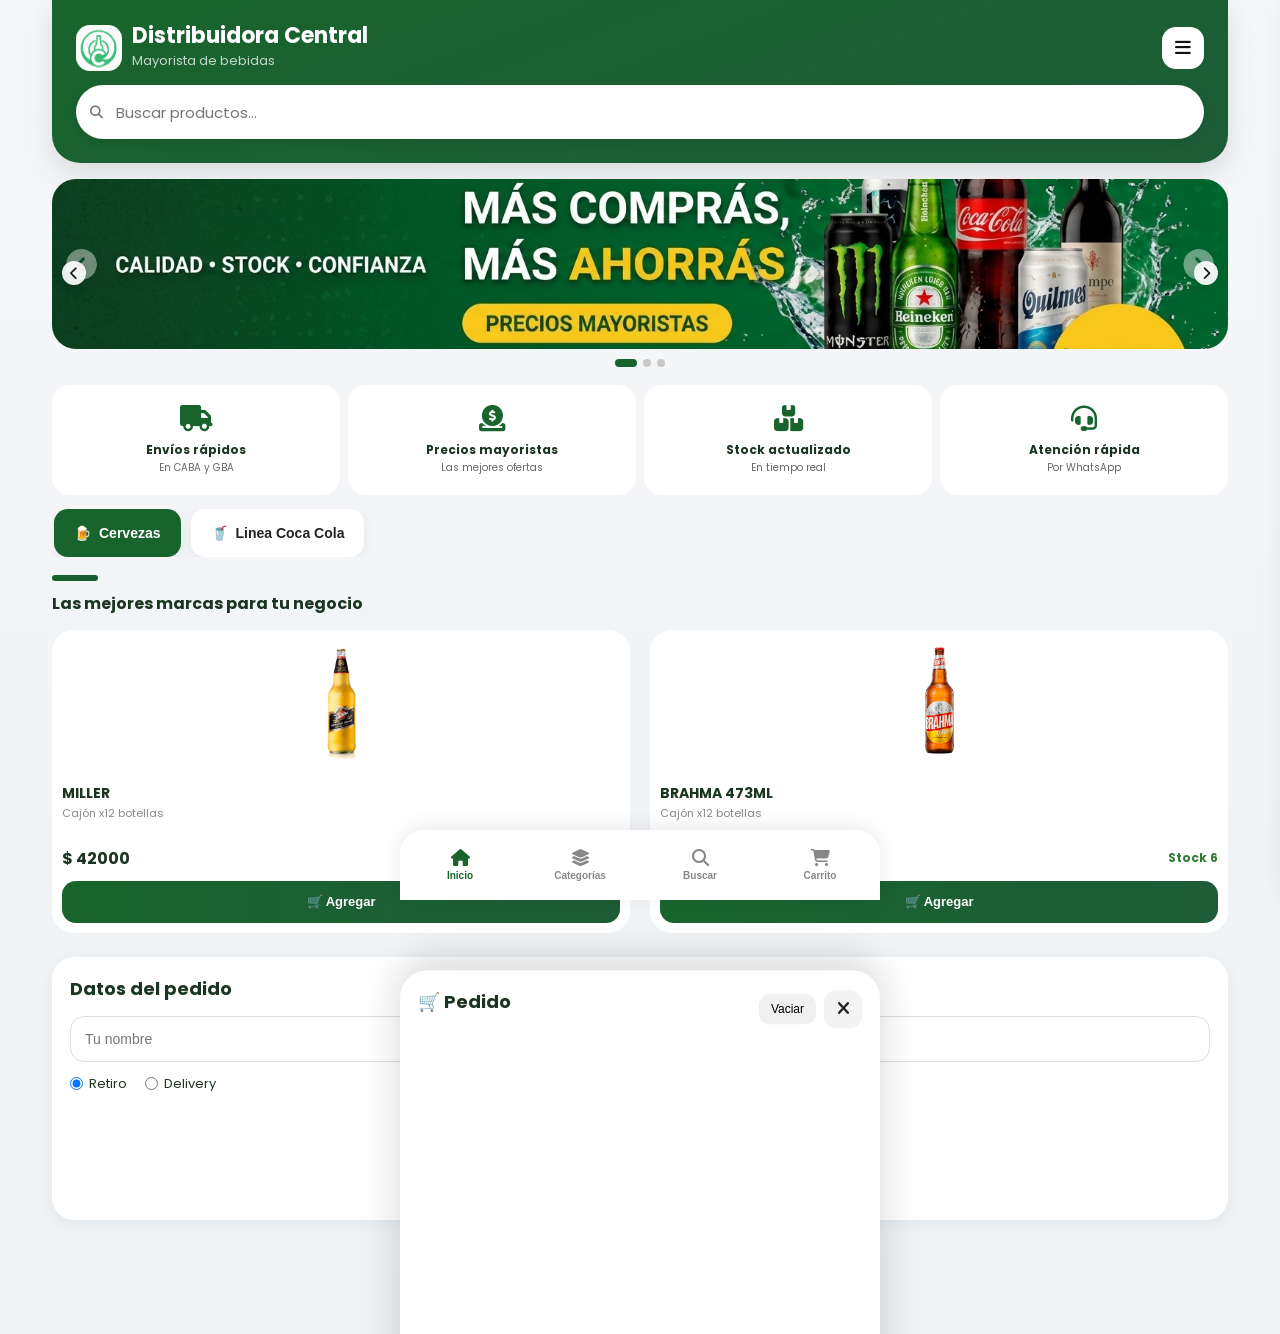
==== commit f80a18b6: "Update index.html" ====
--- a/index.html
+++ b/index.html
@@ -544,18 +544,37 @@
   class="direccion-oculta"
 >
 
-        <input
-          type="text"
-          id="direccion-cliente"
-          placeholder="Dirección de entrega"
-          autocomplete="street-address"
-        >
-
-      </div>
-
-    </section>
+  <select
+    id="localidad-cliente"
+  >
+
+    <option value="">
+      Seleccionar localidad
+    </option>
+
+  </select>
+
+  <input
+    type="text"
+    id="direccion-cliente"
+    placeholder="Dirección de entrega"
+    autocomplete="street-address"
+  >
+
+  <div id="info-envio">
+
+    <strong>
+
+      Envío:
+      <span id="costo-envio">
+        $0
+      </span>
+
+    </strong>
 
   </div>
+
+</div>
 
   <!-- ========================================
   OVERLAY CARRITO
@@ -812,6 +831,11 @@
   ></script>
 
   <script
+   src="js/envios.js" 
+   defer
+   ></script>
+
+  <script
     src="js/carrito.js"
     defer
   ></script>
